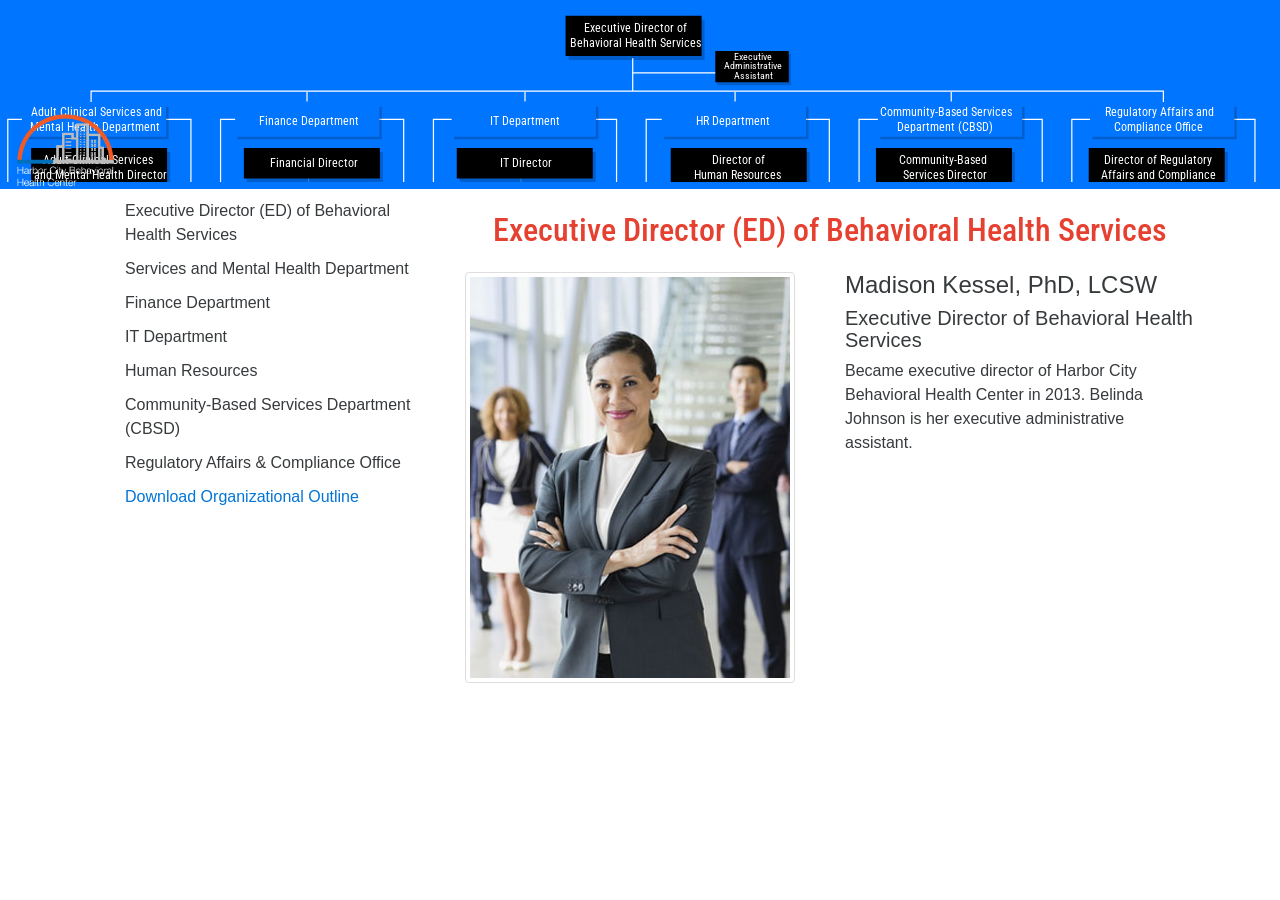
==== app/org_chart.html @ 42f78895 "before chaining branches" ====
<!DOCTYPE html>
<html lang="en">

<head>
  <meta charset="UTF-8">
  <title>Harbor City</title>
  <!--build:css css/style.min.css-->
  <!-- bower:css -->
  <link rel="stylesheet" href="bower_components/leaflet/dist/leaflet.css" />
  <!-- endbower -->
<link rel="stylesheet" href="css/style.css">
  <!--endbuild-->

</head>

<body>
<div class="org-chart-cont">
<img src="images/HCBHC-Log.png" alt="">
  <svg xmlns="http://www.w3.org/2000/svg" class="orgchart"   viewBox="0 0 1054 150">
  	<style>
    @import url('https://fonts.googleapis.com/css?family=Roboto+Condensed:300,400,400i,700');

  		.st0{opacity:0.2;enable-background:new ;} .st1{fill:#E64030;} .st2{fill:#FFFFFF;} .st3{font-family:'Roboto Condensed', sans-serif;} .st4{font-size:10.0047px;} .st5{fill:none;stroke:#FFFFFF;stroke-width:0.25;stroke-miterlimit:10;} .st6{fill:#FFF;} .st7{font-size:8px;} .st8{fill:none;} .st9{fill:none;stroke:#FFFFFF;stroke-miterlimit:10;} .st10{fill:#0075FF;}
  		.outline{fill:#0075FF;stroke:#FFFFFF;stroke-width:1; stroke-miterlimit:10;}

  	</style>
    <defs>
    <filter id="dropshadow" x="0" y="0" width="200%" height="200%">
      <feOffset result="offsetResult" in="SourceAlpha" dx="5" dy="5" />
      <feGaussianBlur result="blurResult" in="offsetResult" stdDeviation="2" />
      <feBlend in="SourceGraphic" in2="blurResult" mode="normal" />
    </filter>
     </defs>


    <g data-url="#execDirector" class="jobRole">
      <path d="M468.2 16.3h112v33.1h-112z" class="st0"/>
      <path class="roleWrapper" d="M465.7 13h112v33.1h-112z" class="st1"/>
      <text  transform="translate(480.84 26.56)">
        <tspan x="0" y="0" class="st2 st3 st4">Executive Director of </tspan><tspan x="-11.7" y="12" class="st2 st3 st4">Behavioral Health Services</tspan>
      </text>
    </g>
    <g id="lines_1_">
      <path d="M113.63 176.114v.3h-44v-.3zM113.604 207.086v.3h-44v-.3zM113.56 247.043v.3h-44v-.3z" class="st2"/>
      <path d="M81 154v93.1" class="st5"/>
    </g>
    <g data-url="#acsmhDirector"  class="jobRole">
      <path d="M28.1 125.2h112v33.1h-112z" class="st0"/>
      <path  class="roleWrapper" d="M25.6 121.9h112V155h-112z"/>
      <text transform="translate(35.527 135.45)">
        <tspan x="0" y="0" class="st2 st3 st4">Adult Clinical Services </tspan><tspan x="-7.8" y="12" class="st2 st3 st4">and Mental Health Director</tspan>
      </text>
    </g>
    <g  data-url="#acsmhPsychologists" class="jobRole">
    <path d="M15.1 168.8h60.5v16.6H15.1z" class="st0"/>
    <path class="roleWrapper" d="M13.8 168.8h60.5v14.8H13.8z" class="st2"/>
    <text transform="translate(22.158 177.778)" class="st6 st3 st7">
      Psychologist
    </text>
    </g>

    <g data-url="#achsmProfCounselor" class="jobRole">
      <path d="M15.5 198.4H76v25.9H15.5z" class="st0"/>
      <path  class="roleWrapper"  d="M13.8 196.1h60.5V222H13.8z" class="st2"/>
      <text transform="translate(28.735 204.323)">
        <tspan x="0" y="0" class="st6 st3 st7">Licensed</tspan><tspan x="-5.8" y="8" class="st6 st3 st7">Professional</tspan><tspan x="-3.7" y="16" class="st6 st3 st7">Counselors</tspan>
      </text>
    </g>
  <g data-url="#achsmPhysicians" class="jobRole">
      <path d="M15.5 236.7H76v25.9H15.5z" class="st0"/>
    <path class="roleWrapper" d="M13.8 234.3h60.5v25.9H13.8z" class="st2"/>
    <text  transform="translate(27.048 248.618)" class="st6 st3 st7">
      Physicians
    </text>
  </g>
      <g data-url="#achsmNurses" class="jobRole">
    <path d="M90.1 236.7h60.5v25.9H90.1z" class="st0"/>
    <path class="roleWrapper" d="M88.4 234.3h60.5v25.9H88.4z" class="st2"/>
    <text transform="translate(107.985 249)" class="st6 st3 st7">
      Nurses
    </text>
  </g>
    <g data-url="#achsmSocialWork" class="jobRole" >
      <path d="M92.7 198.6h60.5v25.9H92.7z" class="st0"/>
      <path  class="roleWrapper" d="M91 196.2h60.5v25.9H91z" class="st2"/>
      <text id="social_work_team" transform="translate(95.174 206.323)">
        <tspan x="0" y="0" class="st6 st3 st7">4-Person Social </tspan><tspan x="5.8" y="8" class="st6 st3 st7"> Work Team</tspan>
      </text>
    </g>
    <g data-url="#achsmPsychiatrist" class="jobRole">
    <path d="M91.7 168.8h60.5v16.6H91.7z" class="st0"/>
    <path class="roleWrapper" d="M90.4 168.8h60.5v14.8H90.4z" class="st2"/>
    <text transform="translate(97.757 177.778)" class="st6 st3 st7">
      Psychiatrists
    </text>
  </g>
    <path id="outline" d="M6.4 98.3h150.8v210.5H6.4z" class="st9"/>
    <g data-url="#ACSMH" data-outline="#acsmhOutline" class="departmentTitle">
      <path d="M20 88h118.8v26.7H20z" class="st0"/>
      <path   d="M18 86h118.8v26.7H18z" fill="#0075FF" class="titleWrapper"/>
      <text transform="translate(25.186 95.63)">
        <tspan x="0" y="0" class="st2 st3 st4">Adult Clinical Services and </tspan><tspan x="-.6" y="12" class="st2 st3 st4">Mental Health Department</tspan>
      </text>
    </g>
    <g id="lines_2_">
      <path d="M254 144v89M245 185h18" class="st5"/>
    </g>
    <g data-url="#financeBussinessOperations" class="jobRole" >
    <path d="M190.7 171.6h60.5v28.7h-60.5z" class="st0"/>
    <path class="roleWrapper" d="M189 169h60.5v28.7H189z" class="st2"/>
    <text transform="translate(203.11 176)">
      <tspan x="0" y="0" class="st6 st3 st7">Business </tspan><tspan x="-2.9" y="9.6" class="st6 st3 st7">Operations </tspan><tspan x="-2.4" y="19.2" class="st6 st3 st7">Supervisor</tspan>
    </text>
    </g>
      <g data-url="#financeAccounts" class="jobRole" >
    <path d="M259.8 171.6H324v28.7h-64.2z" class="st0"/>
    <path class="roleWrapper"  d="M258 169h64.2v28.7H258z" />
    <text transform="translate(259.404 176)">
      <tspan x="0" y="0" class="st6 st3 st7">Accounts Payables </tspan><tspan x="9.8" y="9.6" class="st6 st3 st7">/Receivables </tspan><tspan x="13.4" y="19.2" class="st6 st3 st7">Supervisor</tspan>
    </text>
    </g>
      <g data-url="#financeMedicalRecords" class="jobRole">
    <path d="M227.7 231.6h60.5v31.9h-60.5z" class="st0"/>
    <path  class="roleWrapper"   d="M226 229.2h60.5v31.9H226z" />
    <text transform="translate(230.02 237.54)">
      <tspan x="0" y="0" class="st6 st3 st7">Medical Records </tspan><tspan x="4.5" y="8" class="st6 st3 st7">and Expenses </tspan><tspan x="14.5" y="16" class="st6 st3 st7">Analyst</tspan>
    </text>
    </g>
    <path id="outline_1_" d="M181.6 98.3h150.8v210.5H181.6z" class="st9"/>
    <g data-url="#financeDirector" class="jobRole">
      <path d="M203.3 125.2h112v25.1h-112z" class="st0"/>
      <path class="roleWrapper" d="M200.8 121.9h112V147h-112z"/>
      <text transform="translate(222.22 137.45)" class="st2 st3 st4">
        Financial Director
      </text>
    </g>
    <g  data-url="#finance" class="departmentTitle" >
      <path d="M195.6 88h118.8v26.7H195.6z" class="st0"/>
      <path d="M193.6 86h118.8v26.7H193.6z" fill="#0075FF" class="titleWrapper"/>
      <text transform="translate(213.142 102.63)" class="st2 st3 st4">
        Finance Department
      </text>
    </g>
      <g data-url="#execAssistant" class="jobRole">
    <path d="M590.7 44.3h60.5v25.9h-60.5z" class="st0"/>
    <path  class="roleWrapper" d="M589 41.9h60.5v25.9H589z" />

    <text transform="translate(604.15 49.21)">
      <tspan x="0" y="0" class="st6 st3 st7">Executive </tspan><tspan x="-7.8" y="8" class="st6 st3 st7">Administrative </tspan><tspan x=".2" y="16" class="st6 st3 st7">Assistant</tspan>
    </text>
    </g>
    <g id="lines_3_">
      <path d="M429 145v75M415 182h24M415 220h24" class="st5"/>
    </g>
    <g data-url="#itDirector" class="jobRole">
      <path d="M378.6 125.2h112v25.1h-112z" class="st0"/>
      <path class="roleWrapper" d="M376.1 121.9h112V147h-112z"/>
      <text transform="translate(411.397 137.45)" class="st2 st3 st4">
        IT Director
      </text>
    </g>
    <g data-url="#itInformationTechnician" class="jobRole">
    <path d="M364 205.3h60.5V240H364z" class="st0"/>
    <path class="roleWrapper" d="M362.3 202.1h60.5v34.7h-60.5z" />
    <text transform="translate(373.647 211.407)">
      <tspan x="0" y="0" class="st6 st3 st7">Information </tspan><tspan x="4.9" y="9.6" class="st6 st3 st7">Systems </tspan><tspan x="1.2" y="19.2" class="st6 st3 st7">Technician</tspan>
    </text>
    </g>
      <g data-url="#itInformationanalyst" class="jobRole">
      <path d="M438.8 205.5h61.5v25.9h-61.5z" class="st0"/>
      <path d="M437.1 203.1h61.5V229h-61.5z" class="roleWrapper"/>
      <g>
        <path d="M439.6 207.5h56V229h-56z" class="st8"/>
        <text transform="translate(449.203 213.466)">
          <tspan x="0" y="0" class="st6 st3 st7">Information </tspan><tspan x="-7.7" y="8" class="st6 st3 st7">Systems Analyst</tspan>
        </text>
      </g>
    </g>
    <g data-url="#itDataCoordinator" class="jobRole">
      <path d="M363 171.6h60.5v21.9H363z" class="st0"/>
      <path d="M361.3 169.2h60.5v21.9h-60.5z" class="roleWrapper"/>
      <g>
        <path d="M364 175.5h55.1v8.6H364z" class="st8"/>
        <text transform="translate(364.663 181.54)" class="st6 st3 st7">
          Data Coordinator
        </text>
      </g>
    </g>
    <g data-url="#itNetwork" class="jobRole">
      <path d="M440.3 171.6h60.5v21.9h-60.5z" class="st0"/>
      <path d="M438.6 169.2h60.5v21.9h-60.5z" class="roleWrapper"/>
      <g>
        <path d="M441.3 172.5h55.1v17.9h-55.1z" class="st8"/>
        <text transform="translate(441.306 178.54)">
          <tspan x="0" y="0" class="st6 st3 st7">Network Systems </tspan><tspan x="15.8" y="8" class="st6 st3 st7">Analyst</tspan>
        </text>
      </g>
    </g>
    <path id="outline_2_" d="M356.9 98.3h150.8v210.5H356.9z" class="st9"/>
    <g data-url="#itDepartment" class="departmentTitle">
      <path d="M373.9 88h118.8v26.7H373.9z" class="st0"/>
      <path d="M371.9 86h118.8v26.7H371.9z" fill="#0075FF" class="titleWrapper"/>
      <text transform="translate(403.21 102.63)" class="st2 st3 st4">
        IT Department
      </text>
    </g>
    <g id="lines_4_">
      <path d="M606.5 143.5v110.8M592 181h30M592 219h30" class="st5"/>
    </g>
  <g data-url="#hrBuildingMant" class="jobRole" >
      <path d="M541.1 208.6h60.5v29.9h-60.5z" class="st0"/>
      <path d="M539.4 206.2h60.5v29.9h-60.5z" class="roleWrapper"/>
      <g>
        <path d="M539.4 208.2h60.5v25.1h-60.5z" class="st8"/>
        <text transform="translate(556.877 214.224)">
          <tspan x="0" y="0" class="st6 st3 st7">Building </tspan><tspan x="-14.3" y="8" class="st6 st3 st7">Maintenance and </tspan><tspan x="-8.9" y="16" class="st6 st3 st7">Safety Officer</tspan>
        </text>
      </g>
    </g>
    <g data-url="#hrTraining" class="jobRole">
      <path d="M613.1 209.6h60.5v29.9h-60.5z" class="st0"/>
      <path d="M611.4 207.2h60.5v29.9h-60.5z"  class="roleWrapper"/>
      <g>
        <path d="M611.4 209.2h60.5v25.1h-60.5z" class="st8"/>
        <text transform="translate(625.653 215.224)">
          <tspan x="0" y="0" class="st6 st3 st7">Training &amp; </tspan><tspan x="-4.7" y="8" class="st6 st3 st7">Development </tspan><tspan x="-2.7" y="16" class="st6 st3 st7">Coordinator</tspan>
        </text>
      </g>
    </g>
    <path id="outline_3_" d="M532.1 98.3h150.8v210.5H532.1z" class="st9"/>
    <g data-url="#hrDirector" class="jobRole" >
      <path d="M554.8 125.2h112v33.1h-112z" class="st0"/>
      <path d="M552.3 121.9h112V155h-112z" class="roleWrapper"  />
      <text transform="translate(586.214 135.45)">
        <tspan x="0" y="0" class="st2 st3 st4">Director of </tspan><tspan x="-15" y="12" class="st2 st3 st4">Human Resources</tspan>
      </text>
    </g>
    <g data-url="#hrDepartment" class="departmentTitle">
      <path d="M546.9 88h118.8v26.7H546.9z" class="st0"/>
      <path  d="M544.9 86h118.8v26.7H544.9z" fill="#0075FF" class="titleWrapper"/>
      <text transform="translate(573.32 102.63)" class="st2 st3 st4">
        HR Department
      </text>
    </g>
    <g data-url="#hrPayroll" class="jobRole">
      <path d="M613 171.5h61.5v25.9H613z" class="st0"/>
      <path d="M611.3 169.1h61.5V195h-61.5z" class="roleWrapper"/>
      <g>
        <path d="M613.8 178.5h56V200h-56z" class="st8"/>
        <text transform="translate(618.33 184.466)" class="st6 st3 st7">
          Payroll Analyst
        </text>
      </g>
    </g>
    <g data-url="#hrRecruitment" class="jobRole" >
      <path d="M541.5 171.6H602v24.9h-60.5z" class="st0"/>
      <path d="M539.8 169.2h60.5v24.9h-60.5z" class="roleWrapper"/>
      <g>
        <path d="M539.8 174.2h60.5v19.2h-60.5z" class="st8"/>
        <text transform="translate(550.984 180.224)">
          <tspan x="0" y="0" class="st6 st3 st7">Recruitment </tspan><tspan x="3.7" y="8" class="st6 st3 st7">Specialist</tspan>
        </text>
      </g>
    </g>
    <g data-url="#hrCustodian" class="jobRole">
      <path d="M577.5 253.9H638v19.9h-60.5z" class="st0"/>
      <path d="M575.8 251.5h60.5v19.9h-60.5z" class="roleWrapper"/>
      <g>
        <path d="M575.8 256.3h60.5v10.3h-60.5z" class="st8"/>
        <text transform="translate(590.11 262.308)" class="st6 st3 st7">
          Custodian
        </text>
      </g>
    </g>
    <g id="lines_5_">
      <path d="M780 156v62M760 179h37M760 218h37" class="st5"/>
    </g>
    <g data-url="#cbsdResourceSpecialit" class="jobRole">
      <path d="M714.3 205.6h60.5v29.9h-60.5z" class="st0"/>
      <path d="M712.6 203.2h60.5v29.9h-60.5z" class="roleWrapper"/>
      <g>
        <text transform="translate(724.95 212.224)">
          <tspan x="0" y="0" class="st6 st3 st7">Community </tspan><tspan x="1.4" y="7" class="st6 st3 st7">Resources </tspan><tspan x="2.5" y="14" class="st6 st3 st7">Specialist</tspan>
        </text>
      </g>
    </g>
    <g data-url="#cbsdLiason" class="jobRole">
      <path d="M788.9 205.6h60.5v29.9h-60.5z" class="st0"/>
      <path d="M787.2 203.2h60.5v29.9h-60.5z" class="roleWrapper"/>
      <g>
        <text transform="translate(799.546 212.224)">
          <tspan x="0" y="0" class="st6 st3 st7">Community </tspan><tspan x="3.7" y="7" class="st6 st3 st7"> Services </tspan><tspan x="6.5" y="14" class="st6 st3 st7">Liaison</tspan>
        </text>
      </g>
    </g>
    <g data-url="#cbsdCareTeam" class="jobRole" >
      <path d="M714.3 166.1h60.5V196h-60.5z" class="st0"/>
      <path d="M712.6 163.7h60.5v29.9h-60.5z" class="roleWrapper"/>
      <g>
        <path d="M712.6 165.7h60.5v25.1h-60.5z" class="st8"/>
        <text transform="translate(722.293 171.694)">
          <tspan x="0" y="0" class="st6 st3 st7">Home Health </tspan><tspan x="-4" y="8" class="st6 st3 st7"> Care Specialist </tspan><tspan x="11.7" y="16" class="st6 st3 st7">Team</tspan>
        </text>
      </g>
    </g>
    <g data-url="#cbsdCommunity" class="jobRole">
      <path d="M788.9 166.1h60.5V196h-60.5z" class="st0"/>
      <path d="M787.2 163.7h60.5v29.9h-60.5z" class="roleWrapper"/>
      <g>
        <path d="M787.2 165.7h60.5v27.9h-60.5z" class="st8"/>
        <text transform="translate(799.546 171.694)">
          <tspan x="0" y="0" class="st6 st3 st7">Community </tspan><tspan x="3.6" y="7" class="st6 st3 st7">Outreach </tspan><tspan x="-1.6" y="14" class="st6 st3 st7"> Coordinator</tspan>
        </text>
      </g>
    </g>
    <path id="outline_4_" d="M707.4 98.3h150.8v210.5H707.4z" class="st9"/>
      <g data-url="#cbsdDirector" class="jobRole">
      <path d="M723.8 125.2h112v33.1h-112z" class="st0"/>
      <path d="M721.3 121.9h112V155h-112z" class="roleWrapper"/>
      <text transform="translate(740.25 135.45)">
        <tspan x="0" y="0" class="st2 st3 st4">Community-Based </tspan><tspan x="3.5" y="12" class="st2 st3 st4">Services Director</tspan>
      </text>
    </g>
    <g data-url="#cbsd" class="departmentTitle">
      <path d="M724.9 88h118.8v26.7H724.9z" class="st0"/>
      <path d="M722.9 86h118.8v26.7H722.9z"  fill="#0075FF" class="titleWrapper"/>
      <text transform="translate(724.83 95.63)">
        <tspan x="0" y="0" class="st2 st3 st4">Community-Based Services </tspan><tspan x="14.2" y="12" class="st2 st3 st4"> Department (CBSD)</tspan>
      </text>
    </g>
    <g  data-url="#regulatoryDirector" class="jobRole">
      <path d="M899 125.2h112v33.1H899z" class="st0"/>
      <path d="M896.5 121.9h112V155h-112z" class="roleWrapper"/>
      <text transform="translate(909.446 135.45)">
        <tspan x="0" y="0" class="st2 st3 st4">Director of Regulatory </tspan><tspan x="-3.2" y="12" class="st2 st3 st4">Affairs and Compliance</tspan>
      </text>
    </g>
    <path id="ouline" d="M882.6 98.3h150.8v210.5H882.6z" class="st9"/>
    <g data-url="#regulatoryOffice" class="departmentTitle">
      <path d="M899.6 88h118.8v26.7H899.6z" class="st0"/>
      <path d="M897.6 86h118.8v26.7H897.6z"  fill="#0075FF" class="titleWrapper"/>
      <text transform="translate(909.788 95.63)">
        <tspan x="0" y="0" class="st2 st3 st4">Regulatory Affairs and </tspan><tspan x="7.5" y="12" class="st2 st3 st4">Compliance Office</tspan>
      </text>
    </g>
    <g id="conecttions">
      <path d="M521 48v27H75v9M521 75h437v9M432.3 75.8v7.7M252.8 75.8v7.7M605.3 75.8v7.7M783.3 75.8v7.7M521 60h68" class="st9"/>
    </g>
  </svg>

<!-- end of svg -->
</div>



  <div class="container orgchart-text">

    <div class="row">
      <div class="col-md-4 text-menu">
        <ul class="sideMenu">
          <li class="menuItem" data-url="#execDirector"  >Executive Director (ED) of Behavioral Health Services</li>
          <li class="menuItem" data-url="#ACSMH" > Services and Mental Health Department</li>
          <li class="menuItem" data-url="#finance" >Finance Department</li>
          <li class="menuItem" data-url="#itDepartment" >IT Department</li>
          <li class="menuItem" data-url="#hrDepartment"  >Human Resources</li>
          <li class="menuItem" data-url="#cbsd" >Community-Based Services Department (CBSD)</li>
          <li class="menuItem" data-url="#regulatoryOffice" >Regulatory Affairs & Compliance Office</li>
        <li><a href="documents/HCBH_organizational_outline.pdf" target="_blank">Download Organizational Outline</a></li>

        </ul>
      </div>
      <div class="col-md-8 text-body">
        <div class="department">

            <h1 id="execDirector">Executive Director (ED) of Behavioral Health Services  </h1>
            <div class="row image-cont">
              <div class="col-md-6">
                <img src="images/mkessel.jpg" class="figure-img img-fluid rounded img-thumbnail" alt="A generic square placeholder image with rounded corners in a figure.">
              </div>
              <div class="col-md-6 caption">
                <h4>Madison Kessel, PhD, LCSW</h4>
              <h5>Executive Director of Behavioral Health Services</h5>
                <p>Became executive director of Harbor City Behavioral Health Center in 2013. Belinda Johnson is her executive administrative assistant.  </p>
              </div>
            </div>



          <p>The Executive Director is accountable for providing leadership to agency staff and for ensuring that all programs fulfill the mission of the agency. The ED provides excellent quality of care consistent with the principles of behavioral health and wellness.</p>
          <p>The Executive Director supports the strategic objectives and initiatives of the Harbor City Medical Group and plays a leadership role in developing and implementing practice innovations. As a member of the leadership team for Harbor City Medical, the ED actively participates in the operational and strategic direction of the organization.</p>
          <p>The ED supervises all on-site behavioral health directors and departments: HR, IT, Compliance, Finance,  Services, and Community-Based Services. The directors of the aforementioned departments are members of the senior management team led by the Executive Director.</p>
          <p>The Executive Director creates and oversees goals related to agency spend and patient volume, communicates monthly and quarterly goals to all employees and adjunct staff, and meets with all staff to determine their concerns and needs on an ongoing basis.</p>
          <p>The ED looks for ways to reduce overall costs while maintaining consistent patient services.</p>
          <p>The Executive Director is required to provide timely information to the board on agency activities and changes in the mental health system including funding opportunities and concerns. The ED is charged with mobilizing regional resources through direct action and appropriate delegation to staff, while serving as the primary liaison to the county mental health system and the community at large. The ED has a PsyD in behavioral health leadership from Walden University.</p>

            <h2 id="execAssistant"> Executive administrative assistant</h2>
            <p>The Executive Administrative Assistant has the following essential responsibilities:</p>
<ul>
  <li>Coordinates executive communications, including taking calls, responding to e-mails, and interfacing with clients</li>
  <li>Prepares internal and external corporate documents for team members and Harbor City Medical partners</li>
  <li>Schedules meetings and appointments and manages travel itineraries</li>
  <li>Arranges HCBHC events outside of the workplace, such as fundraising events and staff appreciation events</li>
  <li>Maintains an organized filing system of paper and electronic documents</li>
  <li>Upholds a strict level of confidentiality</li>
  <li>Develops and sustains a level of professionalism among staff and clientele</li>
</ul>

            </div>


      <div class="department">
        <h1 id="ACSMH">Adult Clinical  Services and Mental Health Department (ACSMH)</h1>
      <p>The ACSMH Department services are designed to promote recovery, increase independence, improve quality of life, and support community integration and inclusion.</p>

<p><em>Services include:</em> Outpatient Clinical Services, Crisis/Hospitalization Services, Adult and Family Counseling Services, Professional Consultation and Evaluation, Rehabilitation, Vocational Services, Residential Referral Services, and Prevention Services.</p>
<p>All services and programs, new and ongoing, continue to embrace HCBHC’s commitment to being high quality, comprehensive, culturally competent, recovery focused, and trauma informed. Services include:</p>
<ul>
  <li>Adult outpatient services for mental health problems; psychiatry services are integrated into treatment. Counseling and psychiatry services may be offered for individuals who struggle to maintain psychiatric stability in the community.</li>
  <li>Family services for behavioral and mental health problems use service modalities including family therapy and individual and group work. Psychiatry services are integrated into treatment interventions. Supportive counseling and psychiatry services may be offered for children/youth who struggle to maintain psychiatric stability in the community. Evidence-based practices include Cognitive Behavioral Therapy, Motivational Interviewing, Trauma Focused Cognitive Behavioral Therapy (TF-CBT), EMDR, and culturally specific services. Services are provided in English and Spanish.</li>
  <li>Assessment services provide comprehensive, objective, and cost-effective clinical assessments and evaluations.</li>
  <li>Emergency services include responses to suicide attempts and situations that include a high-risk threat to self and/or others; short term outpatient stabilization and case management until a transfer can be made to long-term services; treatment for acute psychiatric problems; monitoring of hospitalized clients; crisis stabilization services; consultation to other community professionals, including law enforcement; and survivor of suicide services to those affected by a death by suicide.</li>
</ul>

<div class="row image-cont">
  <div class="col-md-6">
          <img src="images/jnoland.jpg" class="figure-img img-fluid rounded img-thumbnail" alt="A generic square placeholder image with rounded corners in a figure.">
  </div>
  <div class="col-md-6 caption">
    <h4>John Noland, PhD, LPC</h4>
      <h5> Services and Mental Health Director</h5>
    <p>Oversees a staff that includes two psychologists, three licensed professional counselors, a four-person social work team, two psychiatrists, a general family medical physician, a psychiatric mental health nurse, one registered nurse, and one nurse practitioner. </p>
  </div>

</div>
      <figure class="figure">

      <figcaption class="figure-caption">
      </figcaption>
      </figure>
        <h2 id="acsmhDirector">  Services and Mental Health Director</h2>
        <p>Under the direction of the Executive Director, the  Services and Mental Health Director is responsible for the development and implementation of all clinical services. The Director leads a team of behavioral health specialists and has the following responsibilities:</p>
<ul>
  <li>Responsible for adhering to program policies/procedures and evaluating mechanisms to ensure consistency with the regulatory laws and standards</li>
  <li>Manages the clinical and administrative functioning of the  Services and Mental Health Services Department</li>
  <li>Provides individual and group supervision to clinical staff on a monthly basis</li>
  <li>Provides training, professional development, and supervision of trainees working toward graduate degrees in the mental health field</li>
  <li>Creates scheduling procedures and protocols to ensure that all units are adequately covered at all times</li>
</ul>

      <h2 id="acsmhPsychologists">Psychologists </h2>
      <p>The psychologists have the following job duties and responsibilities:  </p>
<ul>
  <li>Provide clinical services including intake assessments, diagnostic interviews, psychotherapy, and testing for adult clients according to departmental procedures, funding source requirements, and evidence-based/strength-based model approaches</li>
  <li>Develop and maintain caseload of clients based on practice goals and objectives</li>
  <li>Provide for clients’ needs in an effective, culturally sensitive, professional, and ethical manner</li>
  <li>Provide ongoing individual, family, or group counseling</li>
  <li>Document clinical activity according to policies of the department in compliance with required timelines</li>
  <li>Provide consultation to primary care and/or specialty care providers regarding patient diagnoses, treatment plans, and status changes, as appropriate</li>
  <li>Provide outreach services to community partners regarding behavioral issues including the provision of educational training and/or on-site intervention services</li>
  <li>Provide administration, scoring, and interpretation of psychological assessments (e.g., cognitive, neurological, and/or personality assessments)</li>
  <li>Comply with all departmental, agency, and funding source requirements, policies, and procedures</li>
  <li>Attend all required agency and departmental meetings as indicated by supervisor</li>
  <li>Participate in education of post-doctoral psychologists and supervise as applicable</li>
  <li>Participate in regular supervision</li>
  <li>Demonstrate Standards of Behavior and adhere to the Code of Conduct in all aspects of job performance at all times</li>
</ul>

      <h2 id="achsmProfCounselor">Licensed Professional Counselors (LPC)</h2>
      <p>The LPCs provide direct care services to families referred for services including, but not limited to, clinical assessments and individual, group, and family therapy.y</p>
      <h2 id="achsmSocialWork">Social Work Team</h2>
      <ol class="letterList">
        <li>Social Worker I & II</li>
        <li>Occupational Therapist</li>
        <li>Physical Therapist</li>
      </ol>
      <h2 id="achsmPsychiatrist">Psychiatrists</h2>
      <p>The psychiatrists have the following job duties and responsibilities:</p>
<ul>
  <li>Board certified</li>
  <li>Provide outpatient comprehensive psychiatric assessment/diagnosis, medication management, and therapy</li>
  <li>Work in collaboration with a team of mental health professionals including psychiatric nurses, social workers, and occupational therapists to provide excellent care for patients</li>
</ul>

      <h2 id="achsmPhysicians">Physicians</h2>
      <p>The physicians have the following job duties and responsibilities:</p>
      <ul>
        <li>Provides integrated primary care</li>
        <li>Conducts brief, problem focused, real time assessments/interventions to address a wide range of co-morbid health, mental health and substance abuse problems</li>
        <li>Participates in development and implementation of HCBHC specific clinical protocols, quality improvement initiatives, and innovative research regarding system wide integration of Behavioral Health into primary care</li>
      </ul>
      <h2 id="achsmNurses">1 Psychiatric Mental Health Nurse, 1  RN, 1 Nurse Practitioner </h2>
      <p>The Psychiatric Mental Health Nurse Practitioner, RN, and Nurse Practitioner are all part of the multidisciplinary treatment team. Most emphasis will be on individual therapy, completing psychosocial assessments, facilitating marital and/or family therapies, assisting in program development, and implementing and reviewing treatment plans.</p>

      <!-- end of departmetn ACHSM -->
      </div>

      <div class="department">
      <h1 id="finance">Financial Department</h1>
      <p>The titleW Department oversees all agency fiscal activities under the direct supervision of the titleW Director who reports directly to the Executive Director. The department compiles and prepares accounting and titleW reports, organization-wide budgets, and treasury in accordance with generally accepted accounting principles and organization/contract policies and procedures, and safeguards assets through the maintenance of proper controls. The director is a member of the senior management team and oversees monthly cost allocation, reconciliation, and financial statement preparation; budget preparation and monitoring; quarterly audit work as required by various funding agencies; annual company audit; and all required tax filings.</p>



      <div class="row image-cont">
        <div class="col-md-6">
                <img src="images/bschlough.jpg" class="figure-img img-fluid rounded img-thumbnail" alt="A generic square placeholder image with rounded corners in a figure.">
        </div>
        <div class="col-md-6 caption">
          <h4>Brad Schlough, CHFP, MBA, CMA</h4>
        <h5>Financial Director</h5>
          <p>Oversees a staff that includes the center’s business operations supervisor, accounts payables/receivables supervisor, a team of medical records and expenses analysts, and the team of reimbursement analysts. </p>
        </div>

      </div>





      <h2 id="titleWDirector"> Financial Director</h2>
      <p>The titleW Director assists in planning, supporting, monitoring, and tracking of daily activities as well as short- and long-term projects. The Director supports and builds cross-functional relationships with key partners across the organization. The major responsibility of the titleW Director is the oversight of HCBHC departmental budgets.</p>
      <p>Job duties and responsibilities include:</p>
<ul>
  <li>Acts as the primary support person for monthly, quarterly, and year-end financial activities</li>
  <li>Reconciles corporate balance sheets and delivers summary reconciliation reports to the executive team</li>
  <li>Collaborates with the HR payroll analyst to ensure that all deductions and payroll activities are compliant with payroll laws</li>
  <li>Oversees all activities related to state and federal tax compliance issues</li>
  <li>Supervises the insurance and billing functions for all center services</li>
</ul>

      <h2 id="titleWBussinessOperations">Business Operations Supervisor</h2>
      <p>The business operations supervisor has the following job duties and responsibilities:</p>
  <ul>
    <li>Improves the business processes for each department through analysis and collaboration</li>
    <li>Collaborates with departmental directors in long-term business planning and financial plan development</li>
    <li>Analyzes the performance of support functions for departments such as Human Resources and makes recommendations for improvement</li>
    <li>Works with project managers to develop budgets for special programs</li>
    <li>Acts as responsible individual for the approval of significant corporate expense checks</li>
  </ul>

      <h2 id="titleWMedicalRecords">Medical Records and Expenses Analyst</h2>
      <p>The medical records and expenses analyst has the following job duties and responsibilities:</p>
<ul>
  <li>Performs posting charges and completion of claims to payers in a timely fashion</li>
  <li>Converts dosages to billable units</li>
  <li>Submits billing data to insurance providers</li>
  <li>Works claims and claim denials to ensure maximum reimbursement for services provided</li>
  <li>Performs Medicare/Medicaid reviews and audits</li>
  <li>Implements, maintains, and reports on programs initiated by the cente</li>
</ul>r

      <h2 id="titleWAccounts">Accounts Payables/Receivables Supervisor</h2>
      <p>The accounts payables/receivables supervisor has the following job duties and responsibilities:</p>
<ul>
  <li>Posts daily deposits</li>
  <li>Processes incoming mail concerning billing and invoicing</li>
  <li>Communicates with clients about billing discrepancies and questions</li>
  <li>Engages Finance Director over any AR problems</li>
  <li>Initiates collections on past due accounts</li>
  <li>Maintains accounting ledgers as required</li>
  <li>Creates and updates a log sheet for quality control</li>
  <li>Handles all special billing situations</li>
  <li>Audits ledgers to ensure they contain correct information such as billing addresses and invoice numbers</li>
  <li>Maintains petty cash accounts and logs all outgoing disbursements</li>
  <li>Monitors all vendor payment agreements</li>
  <li>Reconciles payable reports each month to confirm that all amounts paid were accurate</li>
</ul>

        <!-- end of finance department -->
      </div>

      <div class="department">
        <h1 id="itDepartment">IT Department</h1>
      <p>The IT Department enables cross-functional productivity of all HCBHC employees and is responsible for overseeing the daily IT functions of the center. The IT team provides operational and system support to all HCBHC departments. It is also responsible for maintaining the patient database and service portal. The team develops and executes plans for managing information technology and security for the center, including activities to be performed in-house or through third-party relationships to best manage the center’s information systems.</p>
      <div class="row image-cont">
        <div class="col-md-6">
                <img src="images/lbrady.jpg" class="figure-img img-fluid rounded img-thumbnail" alt="A generic square placeholder image with rounded corners in a figure.">
        </div>
        <div class="col-md-6 caption">
          <h4>Lynn Brady, CHTS </h4>
            <h5>IT Director</h5>
          <p>Oversees a staff that includes an information systems technician, an information systems analyst, a data coordinator, and a network systems analyst.   </p>
        </div>

      </div>






      <h2 id="itDirector">IT Director</h2>
      <p>The IT Director is responsible for the infrastructure and oversight of all technical operations. Leads the IT team to achieve goals, meet quotas, eliminate security risks, and increase patient satisfaction. The IT Director is extremely knowledgeable about the hierarchical infrastructure of health care information systems. The Director reports directly to the Executive Director</p>
    	<p>Job duties and responsibilities include:</p>
    <ul>
      <li>Designs the integration of mobile-based digital health information with electronic health records</li>
      <li>Develops reliable metrics for hardware, software, and storage while ensuring strategic capacity planning</li>
      <li>Communicates clearly with administrative and health care staff as well as patients and vendors</li>
      <li>Oversees the operation of server systems</li>
      <li>Identifies security vulnerabilities and eliminates them with strategic solutions that increase data safety</li>
      <li>Directs and supports implementation of software and hardware upgrades</li>
      <li>Identifies and recommends new technology solutions that can be implemented in the department</li>
      <li>Manages the center’s help desk</li>
    </ul>



      <h2 id="itInformationTechnician">Information Systems Technician</h2>
    <p>The information systems technician has the following job duties and responsibilities:</p>
    <ul>
      <li>Responsible for maintaining the integrity of all computer workstations and associated software within the center</li>
      <li>Assists personnel with installation, configuration, and ongoing usability of system hardware and software</li>
      <li>Offers daily operations and systems support to HCBHC personnel</li>
      <li>Verifies functionality of hardware and software components</li>
      <li>Troubleshoots hardware and software issues in person, remotely, and via phone</li>
      <li>Assists employees with computer problems and answers their questions</li>
      <li>Conducts daily network backup operations</li>
    </ul>


      <h2 id="itInformationanalyst">Information Systems Analyst  </h2>
  <p>The information systems analyst has the following job duties and responsibilities:</p>
<ul>
  <li>Maintains and troubleshoots problems with hardware or software</li>
  <li>Responds to support requests from center staff</li>
  <li>Researches and evaluates emerging technologies, including both hardware and software</li>
  <li>Discusses users’ needs and determines vulnerabilities or areas of poor performance to boost productivity, efficiency, and accuracy in the center’s computer systems</li>
  <li>Prepares cost benefits and analysis reports for computer systems upgrades</li>
  <li>Communicates strategic division with the other data management staff members</li>
  <li>Evaluates, tests and recommends new opportunities for enhancing center software, hardware, and IT processes</li>
  <li>Compiles and distributes reports on application development and deployment</li>
  <li>Consults with the executive team and the IT department on the newest technology and its implications for the behavioral health industry</li>
</ul>

      <h2 id="itDataCoordinator">Data Coordinator</h2>
      <p>The data coordinator has the following job duties and responsibilities:</p>
<ul>
  <li>Designs and executes A/B testing procedures to extract data from test runs</li>
  <li>Evaluates and draw conclusions from data related to patient behavio</li>
</ul>


      <h2 id="itNetwork">Network Systems Analyst</h2>
      <p>The network systems analyst has the following job duties and responsibilities:</p>
<ul>
  <li>Responsible for maintaining electronic health records system</li>
  <li>Works closely with departmental directors to determine future network needs and plan for network changes</li>
  <li>Develops methods and tools to be used to test and implement new equipment</li>
  <li>Creates projects that are designed to either add functionality required by the center or to address ongoing network failure issues</li>
  <li>Engages in regular network troubleshooting activities and resolves network connectivity issues</li>
  <li>Analyzes the current network structure and submits quarterly comprehensive reports to executive team on how to make the network more efficient</li>
</ul>

        <!-- en of IT department -->
      </div>

      <div class="department">
      <h1 id="hrDepartment">Human Resources</h1>
      <p>The HR Department oversees all agency personnel activities under the direct supervision of the HR Director. The department maintains and enhances the organization’s strategic plan by evaluating employee relations and human resources policies, programs, and practices. The department manages the development and implementation of various benefit programs by evaluating effectiveness and giving cost considerations. The HR team assists in building and maintaining a high-performance culture that is strong in decision making and is customer/patient focused.</p>

      <div class="row image-cont">
        <div class="col-md-6">
                <img src="images/cclark.jpg" class="figure-img img-fluid rounded img-thumbnail">
        </div>
        <div class="col-md-6 caption">
          <h4>Colleen Clark, HS-BCP</h4>
            <h5>Director of Human Services</h5>
          <p>Oversees the team that includes a compensation and benefits officer, a payroll analyst, a training and development coordinator, a recruitment specialist, a building maintenance and safety officer, and custodians.  </p>
        </div>

      </div>


      <h2 id="hrDirector">Director of Human Resources   </h2>
      <p>The Human Resource Director leads and manages the overall provision of the Human Resource Department. Maintains and enhances the organization’s strategic plan by evaluating employee relations and human resources policies, programs, and practices. Makes recommendations to senior management regarding human resources activities as they relate to the strategic plan. Directs policy development and HR compliance investigations. Assists in building and maintaining a high-performance culture that is strong in decision making and customer focus.</p>
      <p>Job Duties and Responsibilities :</p>
<ul>
<li>Provides leadership in compliance with HR-related laws, regulations, and policies</li>
<li>Establishes and manages the HR budget and plans for appropriate and adequate resources</li>
<li>Ensures that HR practices are in compliance with regulatory requirements and internal policies</li>
<li>Ensures development and execution of consistent processes that foster cooperative teamwork</li>
<li>Develops and implements coordinated HR strategies for issues/concerns across facilities in collaboration with key stakeholders</li>
<li>Manages the development, communication, and interpretation of HR policies through direct communication with management</li>
<li>Leads, supports, and/or participates in committees and organizational initiatives</li>
<li>Defines, plans, and leads projects</li>
<li>Strengthens HR performance and provides support and guidance for equitable solutions</li>
<li>Directs and ensures internal complaint process is effective and all complaints are addressed fairly and in a timely manner</li>
<li>Manages the investigation of internal/external complaints and reports status and results as appropriate to leadership</li>
<li>Accomplishes work through effective communication and collaborative relationships with key stakeholders throughout the organization</li>
<li>Develops and implements goals and objectives in support of the organization’s goals and strategies</li>
<li>Recruits, hires, trains, and manages staff in conformance with established EEO/AA goals and HR policies</li>
<li>Manages the total compensation/benefits strategy in support of the organization’s business objectives</li>
<li>Provides market data for the organization’s job descriptions, pay structure, and recognition programs</li>
<li>Provides leadership data on HR-related functions as requested</li>

</ul>

      <h2 id="hrBuildingMant">Building Maintenance and Safety Officer</h2>
      <p>The building maintenance and safety officer has the following job duties and responsibilities:</p>
<ul>
  <li>Evaluates, repairs, and maintains plumbing, electrical, and HVAC systems in the building</li>
  <li>Communicates with management about any work that requires outside expert assistance</li>
  <li>Maintains corporate safety procedures at all times and complies with access control regulations</li>
  <li>Evacuates building in the event of an emergency</li>
  <li>Maintains fire, carbon monoxide, smoke, and other safety systems within the structure</li>
</ul>



      <h2 id="hrCustodian">Custodian</h2>
      <p>The custodian has the following job duties and responsibilities:</p>
<ul>
  <li>Uses cleaning supplies and equipment to keep the interior of the office building looking clean and professional</li>
  <li>Responds to repair requests quickly and in a professional manner</li>
  <li>Maintains a library of user manuals for office furniture and fixtures that can be referred to when needed</li>
  <li>Adheres to the company’s safety policies to create a safe work environment for everyone</li>
  <li>Performs routine cleaning tasks based on a schedule created by the Building Maintenance Office</li>
</ul>r


      <h2 id="hrPayroll">Payroll Analyst</h2>
      <p>The payroll analyst has the following job duties and responsibilities:</p>
<ul>
  <li>Prepares and submits paper payroll checks for employees who do not have direct deposit</li>
  <li>Collects banking information for direct deposit setup and initiates deposits on paydays</li>
  <li>Keeps current with the taxation of salaries, benefits, and other factors</li>
  <li>Processes and monitors garnishment orders and other issues that impact payroll specifications</li>
  <li>Maintains and documents all payroll records</li>
  <li>Conducts semi-annual audits of all payroll records</li>
  <li>Reconciles general ledger with regard to payroll transactions</li>
  <li>Detects and processes issues related to uncollected payroll</li>
  <li>Responds to employee inquiries regarding payroll issues or concerns</li>
</ul>

      <h2 id="hrTraining">Training & Development Coordinator  </h2>
      <ul>
        <li>Assess training needs through surveys, interviews with employees, focus groups, or consultation with managers, instructors, or customer representatives. See more occupations related to this task.</li>
        <li>Design, plan, organize, or direct orientation and training programs for employees or customers. See more occupations related to this task.</li>
        <li>Offer specific training programs to help workers maintain or improve job skills. See more occupations related to this task.</li>
        <li>Present information using a variety of instructional techniques or formats, such as role playing, simulations, team exercises, group discussions, videos, or lectures. See more occupations related to this task.</li>
        <li>Obtain, organize, or develop training procedure manuals, guides, or course materials, such as handouts or visual materials.</li>
      </ul>
      <h2 id="hrRecruitment">Recruitment Specialist</h2>
      <p>The recruitment specialist has the following job duties and responsibilities:</p>
<ul>
  <li>Reviews and analyzes resumes</li>
  <li>Scours job search websites for potential recruits and contacts those candidates personally</li>
  <li>Interviews potential sales staff members using industry-standard techniques</li>
  <li>Introduces new hires to the company and walks them through the hiring and training process</li>
  <li>Serves as an employee advocate for new hires as well as established employees</li>
  <li>Completes all new-hire paperwork with candidates who meet the expectations of the job</li>
</ul>

        <!-- end of hr department -->
      </div>


      <div class="department">
        <h1 id="cbsd">Community-Based Services Department (CBSD)</h1>
      <p>The CBSD consists of a multi-disciplinary team of behavioral health care professionals who are either a part of the home health care specialist team or the outreach team.</p>
      <p>The home health care specialist team provides home health care visits and in-home follow-up care to patients residing in Harbor City and the surrounding area.</p>
      <p>The outreach team coordinates all outreach and advocacy services designed to educate and promote the center’s program offerings while supporting and inspiring positive behavior changes that result in lasting healthy lifestyle choices. This includes establishing partnerships with area schools to identify student group needs and promote positive mental health and wellness.</p>
      <p>The department also offers trainings and consultations for other behavioral health care providers, primary medical care providers, and community agencies and groups. Topics include implementation and integration of evidence-based practices, rapid change cycle process improvement, electronic health record systems, cultural competence training and practices, Motivational Interviewing, Cognitive Behavioral Therapy applications, suicide risk assessment, trauma informed services, culturally specific services for different populations, substance use disorders, co-occurring disorders, and many others.</p>
      <p>The department coordinates the center’s participation and representation in the community and organizes charitable activities, volunteer events, projects, and organizations. It fosters a positive image by providing strategic and tactical support related to behavioral health issues in order to build strong and supportive partnerships with local elected officials, community organizations, civic/business groups, and the local community.</p>
      <div class="row image-cont">
        <div class="col-md-6">
                <img src="images/wgreer.jpg" class="figure-img img-fluid rounded img-thumbnail">
        </div>
        <div class="col-md-6 caption">
          <h4>William Greer, MS, LPC</h4>
            <h5>Community-Based Services Director</h5>
          <p>Oversees a staff that includes a community outreach coordinator, a team of home health care specialists, a community resources specialist, and a community services liaison.  </p>
        </div>

      </div>



          <h2 id="cbsdDirector">Community Services Director</h2>
          <p>The community services director has the following job duties and responsibilities:</p>
          <ul>
            <li>Provides supervision to the Outreach team and Community Home Health Care team and interns</li>
            <li>Coordinates the development and execution of a communications strategy promoting the center’s community behavioral health efforts</li>
            <li>Directs and leads overall resources and activities to align efforts with overall organizational strategy</li>
            <li>Collaborates with regional and local partners in developing and implementing effective strategies for evaluating community behavioral health initiatives</li>
          </ul>



          <h2 id="cbsdCommunity">Community Outreach Coordinator </h2>
          <p>The community outreach coordinator has the following job duties and responsibilities:</p>
          <ul>
            <li>Coordinates company participation/representation in community and charitable activities, volunteer events, projects, and organizations</li>
            <li>Reviews donation requests against corporate giving guidelines and coordinates internal approvals</li>
            <li>Drafts acceptance or rejection correspondence and facilitates donation payments or services</li>
            <li>Coordinates with community organizations to link company resources with external needs</li>
            <li>Responds to employee and customer inquiries regarding community involvement</li>
            <li>Provides administrative support to facilitate planning of corporate events and activities</li>
          </ul>

          <h2 id="cbsdCareTeam">Home Health Care Specialist Team</h2>
          <p>The home health care specialist team has the following job duties and responsibilities:</p>
          <ul>
            <li>Consult and collaborate on a multidisciplinary team. This includes providing integrated on-site care, recommendations, and feedback to medical providers and allied staff</li>
            <li>Performs brief behavioral health visits (20-30 minutes), limited in number (1-6 visits).  Provides assessments, screening, or intervention services for 8-10 patients per day with the primary goal of assisting the primary care providers with identification, treatment, and management of mental and behavioral health concerns.</li>
          </ul>

          <h2 id="cbsdResourceSpecialit">Community Resource Specialist </h2>
          <h3>Job Duties & Responsibilities:</h3>

<ul>
  <li>Produces metrics and data output from community connections and local government connections</li>
  <li>Develops, plans, and executes projects/events within a set budget and produces data and metrics for future planning</li>
</ul>


          <h2 id="cbsdLiason">Community Services Liaison</h2>
          <h3>Job Duties & Responsibilities:</h3>
          <p>The community services liaison has the following job duties and responsibilities:</p>
<ul>
  <li>Markets outpatient services to schools or other service agencies to establish and maintain a referral base</li>
  <li>Coordinates with other departments to optimize alignment with strategy and share viewpoints, expertise, and perspectives on community health initiatives</li>
  <li>Represents organization and community health initiatives in internal and external forums by presenting the organization's community health initiatives or serving as member on select committees/workgroups</li>
  <li>Fosters a positive center image by providing strategic and tactical support in order to build strong and supportive partnerships with local elected officials, community organizations, civic/business groups, and the local community</li>
  <li>Coordinates professional presentations to community groups on educational topic</li>
</ul>s




          <!-- end of CBSD -->
        </div>
      <div class="department">

      <h1 id="regulatoryOffice">Regulatory Affairs & Compliance Office</h1>
      <p>This office researches, plans, implements, and monitors a broad portfolio of compliance systems and initiatives in order to enable organizational compliance with all applicable federal, state, and local regulations/laws, as well as oversees the protection of organizational assets. On an ongoing basis, the office researches and interprets regulations and laws to establish compliance standards and develops and/or delivers training and communications relative to new standards. The office also assesses organizational systems (both physical and process or data related) to determine gaps in compliance and determine opportunities for remediation. The director of the office advises the agency on all compliance matters. The office is responsible for investigating violations of compliance policy, laws, regulations, etc., and conducts ongoing monitoring and reporting to ensure remediation. The Director is responsible for project management relative to new compliance initiatives, products, or annual processes.</p>

      <div class="row image-cont">
        <div class="col-md-6">
                <img src="images/ksumiko.jpg" class="figure-img img-fluid rounded img-thumbnail">
        </div>
        <div class="col-md-6 caption">
          <h4>Kayo Sumiko</h4>
            <h5> Director of Regulatory Affairs and Compliance</h5>
        </div>

      </div>







      <h2 id="regulatoryDirector">Director of Regulatory Affairs and Compliance</h2>
<p>
  The Director is a member of the senior management team and reports directly to the Executive Director. The Director works to identify any compliance accountabilities; participates in the development of compliance, work, and audit plans; and participates in compliance-related committees/work groups. The Director also participates in the identification of compliance requirements and conducts portions of related analyses; participates in the creation or revision of compliance standards, policies, and procedures; monitors compliance adherence; and prepares reports on compliance efforts and programs. The Director of Regulatory Affairs and Compliance reviews compliance programs and content and develops internal controls and policies designed to ensure that compliance with all local, state, and federal laws is met. The Director participates in risk assessments and/or audits and participates in the investigation of instances of reported noncompliance.</p>
<p>The Director collaborates with the Executive Director to make sure that the entire center is aware of compliance requirements and issues by providing training and educational sessions to staff. The Director of Regulatory Affairs and Compliance also works closely with department directors to review all departmental policies for compliance issues.</p>



      </div>

<!-- end container -->
      </div>
    </div>
  </div>



   <!-- /container -->



    <!--build:js js/orgchart.js -->
    <!-- bower:js -->
    <script src="bower_components/jquery/dist/jquery.js"></script>
    <script src="bower_components/tether/dist/js/tether.js"></script>
    <script src="bower_components/bootstrap/dist/js/bootstrap.js"></script>
    <script src="bower_components/jquery.easing/js/jquery.easing.js"></script>
    <!-- endbower -->
    <script src="js/svg-pan-zoom.js"></script>
    <script src="js/svg4everybody.js"></script>
    <script src="js/hammer.min.js"></script>

    <script src="js/orgchart.js"></script>
    <!-- endbuild -->


    <script>   svg4everybody();</script>






    </body>










</html>


    <script>   svg4everybody();</script>






    </body>










</html>

</html>






    </body>










</html>

</html>
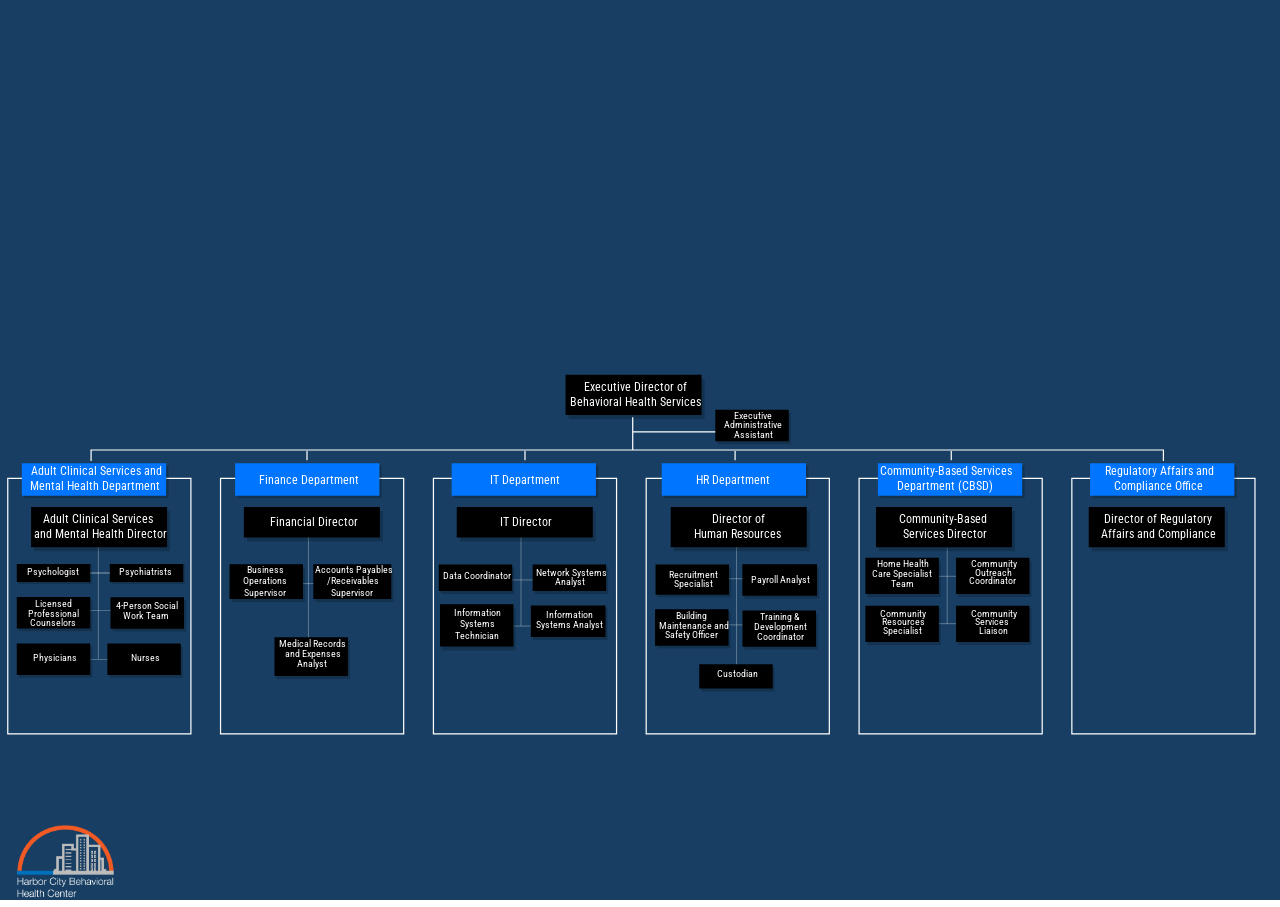
==== commit f6ca6e4a: "modal  is working" ====
--- a/app/org_chart.html
+++ b/app/org_chart.html
@@ -16,7 +16,7 @@
 <body>
 <div class="org-chart-cont">
 <img src="images/HCBHC-Log.png" alt="">
-  <svg xmlns="http://www.w3.org/2000/svg" class="orgchart"   viewBox="0 0 1054 150">
+  <svg xmlns="http://www.w3.org/2000/svg" class="orgchart" width="100%" height="100%"   viewBox="0 0 1054 150">
   	<style>
     @import url('https://fonts.googleapis.com/css?family=Roboto+Condensed:300,400,400i,700');
 
@@ -370,9 +370,9 @@
         </ul>
       </div>
       <div class="col-md-8 text-body">
-        <div class="department">
-
-            <h1 id="execDirector">Executive Director (ED) of Behavioral Health Services  </h1>
+        <div id="execDirector">
+
+            <h1 >Executive Director (ED) of Behavioral Health Services  </h1>
             <div class="row image-cont">
               <div class="col-md-6">
                 <img src="images/mkessel.jpg" class="figure-img img-fluid rounded img-thumbnail" alt="A generic square placeholder image with rounded corners in a figure.">
@@ -383,69 +383,69 @@
                 <p>Became executive director of Harbor City Behavioral Health Center in 2013. Belinda Johnson is her executive administrative assistant.  </p>
               </div>
             </div>
-
-
-
           <p>The Executive Director is accountable for providing leadership to agency staff and for ensuring that all programs fulfill the mission of the agency. The ED provides excellent quality of care consistent with the principles of behavioral health and wellness.</p>
           <p>The Executive Director supports the strategic objectives and initiatives of the Harbor City Medical Group and plays a leadership role in developing and implementing practice innovations. As a member of the leadership team for Harbor City Medical, the ED actively participates in the operational and strategic direction of the organization.</p>
           <p>The ED supervises all on-site behavioral health directors and departments: HR, IT, Compliance, Finance,  Services, and Community-Based Services. The directors of the aforementioned departments are members of the senior management team led by the Executive Director.</p>
           <p>The Executive Director creates and oversees goals related to agency spend and patient volume, communicates monthly and quarterly goals to all employees and adjunct staff, and meets with all staff to determine their concerns and needs on an ongoing basis.</p>
           <p>The ED looks for ways to reduce overall costs while maintaining consistent patient services.</p>
           <p>The Executive Director is required to provide timely information to the board on agency activities and changes in the mental health system including funding opportunities and concerns. The ED is charged with mobilizing regional resources through direct action and appropriate delegation to staff, while serving as the primary liaison to the county mental health system and the community at large. The ED has a PsyD in behavioral health leadership from Walden University.</p>
-
-            <h2 id="execAssistant"> Executive administrative assistant</h2>
-            <p>The Executive Administrative Assistant has the following essential responsibilities:</p>
-<ul>
-  <li>Coordinates executive communications, including taking calls, responding to e-mails, and interfacing with clients</li>
-  <li>Prepares internal and external corporate documents for team members and Harbor City Medical partners</li>
-  <li>Schedules meetings and appointments and manages travel itineraries</li>
-  <li>Arranges HCBHC events outside of the workplace, such as fundraising events and staff appreciation events</li>
-  <li>Maintains an organized filing system of paper and electronic documents</li>
-  <li>Upholds a strict level of confidentiality</li>
-  <li>Develops and sustains a level of professionalism among staff and clientele</li>
-</ul>
-
-            </div>
+  </div>
+<div id="execAssistant">
+  <h2 id=""> Executive administrative assistant</h2>
+  <p>The Executive Administrative Assistant has the following essential responsibilities:</p>
+  <ul>
+    <li>Coordinates executive communications, including taking calls, responding to e-mails, and interfacing with clients</li>
+    <li>Prepares internal and external corporate documents for team members and Harbor City Medical partners</li>
+    <li>Schedules meetings and appointments and manages travel itineraries</li>
+    <li>Arranges HCBHC events outside of the workplace, such as fundraising events and staff appreciation events</li>
+    <li>Maintains an organized filing system of paper and electronic documents</li>
+    <li>Upholds a strict level of confidentiality</li>
+    <li>Develops and sustains a level of professionalism among staff and clientele</li>
+  </ul>
+  </div>
+
 
 
       <div class="department">
-        <h1 id="ACSMH">Adult Clinical  Services and Mental Health Department (ACSMH)</h1>
-      <p>The ACSMH Department services are designed to promote recovery, increase independence, improve quality of life, and support community integration and inclusion.</p>
-
-<p><em>Services include:</em> Outpatient Clinical Services, Crisis/Hospitalization Services, Adult and Family Counseling Services, Professional Consultation and Evaluation, Rehabilitation, Vocational Services, Residential Referral Services, and Prevention Services.</p>
-<p>All services and programs, new and ongoing, continue to embrace HCBHC’s commitment to being high quality, comprehensive, culturally competent, recovery focused, and trauma informed. Services include:</p>
-<ul>
-  <li>Adult outpatient services for mental health problems; psychiatry services are integrated into treatment. Counseling and psychiatry services may be offered for individuals who struggle to maintain psychiatric stability in the community.</li>
-  <li>Family services for behavioral and mental health problems use service modalities including family therapy and individual and group work. Psychiatry services are integrated into treatment interventions. Supportive counseling and psychiatry services may be offered for children/youth who struggle to maintain psychiatric stability in the community. Evidence-based practices include Cognitive Behavioral Therapy, Motivational Interviewing, Trauma Focused Cognitive Behavioral Therapy (TF-CBT), EMDR, and culturally specific services. Services are provided in English and Spanish.</li>
-  <li>Assessment services provide comprehensive, objective, and cost-effective clinical assessments and evaluations.</li>
-  <li>Emergency services include responses to suicide attempts and situations that include a high-risk threat to self and/or others; short term outpatient stabilization and case management until a transfer can be made to long-term services; treatment for acute psychiatric problems; monitoring of hospitalized clients; crisis stabilization services; consultation to other community professionals, including law enforcement; and survivor of suicide services to those affected by a death by suicide.</li>
-</ul>
-
-<div class="row image-cont">
-  <div class="col-md-6">
-          <img src="images/jnoland.jpg" class="figure-img img-fluid rounded img-thumbnail" alt="A generic square placeholder image with rounded corners in a figure.">
-  </div>
-  <div class="col-md-6 caption">
-    <h4>John Noland, PhD, LPC</h4>
-      <h5> Services and Mental Health Director</h5>
-    <p>Oversees a staff that includes two psychologists, three licensed professional counselors, a four-person social work team, two psychiatrists, a general family medical physician, a psychiatric mental health nurse, one registered nurse, and one nurse practitioner. </p>
-  </div>
-
-</div>
-      <figure class="figure">
-
-      <figcaption class="figure-caption">
-      </figcaption>
-      </figure>
-        <h2 id="acsmhDirector">  Services and Mental Health Director</h2>
-        <p>Under the direction of the Executive Director, the  Services and Mental Health Director is responsible for the development and implementation of all clinical services. The Director leads a team of behavioral health specialists and has the following responsibilities:</p>
-<ul>
-  <li>Responsible for adhering to program policies/procedures and evaluating mechanisms to ensure consistency with the regulatory laws and standards</li>
-  <li>Manages the clinical and administrative functioning of the  Services and Mental Health Services Department</li>
-  <li>Provides individual and group supervision to clinical staff on a monthly basis</li>
-  <li>Provides training, professional development, and supervision of trainees working toward graduate degrees in the mental health field</li>
-  <li>Creates scheduling procedures and protocols to ensure that all units are adequately covered at all times</li>
-</ul>
+    <div id="acsmhDirector">
+          <h1 id="">Adult Clinical  Services and Mental Health Department (ACSMH)</h1>
+            <p>The ACSMH Department services are designed to promote recovery, increase independence, improve quality of life, and support community integration and inclusion.</p>
+
+      <p><em>Services include:</em> Outpatient Clinical Services, Crisis/Hospitalization Services, Adult and Family Counseling Services, Professional Consultation and Evaluation, Rehabilitation, Vocational Services, Residential Referral Services, and Prevention Services.</p>
+      <p>All services and programs, new and ongoing, continue to embrace HCBHC’s commitment to being high quality, comprehensive, culturally competent, recovery focused, and trauma informed. Services include:</p>
+      <ul>
+        <li>Adult outpatient services for mental health problems; psychiatry services are integrated into treatment. Counseling and psychiatry services may be offered for individuals who struggle to maintain psychiatric stability in the community.</li>
+        <li>Family services for behavioral and mental health problems use service modalities including family therapy and individual and group work. Psychiatry services are integrated into treatment interventions. Supportive counseling and psychiatry services may be offered for children/youth who struggle to maintain psychiatric stability in the community. Evidence-based practices include Cognitive Behavioral Therapy, Motivational Interviewing, Trauma Focused Cognitive Behavioral Therapy (TF-CBT), EMDR, and culturally specific services. Services are provided in English and Spanish.</li>
+        <li>Assessment services provide comprehensive, objective, and cost-effective clinical assessments and evaluations.</li>
+        <li>Emergency services include responses to suicide attempts and situations that include a high-risk threat to self and/or others; short term outpatient stabilization and case management until a transfer can be made to long-term services; treatment for acute psychiatric problems; monitoring of hospitalized clients; crisis stabilization services; consultation to other community professionals, including law enforcement; and survivor of suicide services to those affected by a death by suicide.</li>
+      </ul>
+
+      <div class="row image-cont">
+        <div class="col-md-6">
+        <img src="images/jnoland.jpg" class="figure-img img-fluid rounded img-thumbnail" alt="A generic square placeholder image with rounded corners in a figure.">
+        </div>
+        <div class="col-md-6 caption">
+          <h4>John Noland, PhD, LPC</h4>
+            <h5> Services and Mental Health Director</h5>
+          <p>Oversees a staff that includes two psychologists, three licensed professional counselors, a four-person social work team, two psychiatrists, a general family medical physician, a psychiatric mental health nurse, one registered nurse, and one nurse practitioner. </p>
+        </div>
+
+      </div>
+            <figure class="figure">
+
+            <figcaption class="figure-caption">
+            </figcaption>
+            </figure>
+      <h2 id="">  Services and Mental Health Director</h2>
+      <p>Under the direction of the Executive Director, the  Services and Mental Health Director is responsible for the development and implementation of all clinical services. The Director leads a team of behavioral health specialists and has the following responsibilities:</p>
+      <ul>
+        <li>Responsible for adhering to program policies/procedures and evaluating mechanisms to ensure consistency with the regulatory laws and standards</li>
+        <li>Manages the clinical and administrative functioning of the  Services and Mental Health Services Department</li>
+        <li>Provides individual and group supervision to clinical staff on a monthly basis</li>
+        <li>Provides training, professional development, and supervision of trainees working toward graduate degrees in the mental health field</li>
+        <li>Creates scheduling procedures and protocols to ensure that all units are adequately covered at all times</li>
+      </ul>
+    </div>
 
       <h2 id="acsmhPsychologists">Psychologists </h2>
       <p>The psychologists have the following job duties and responsibilities:  </p>
@@ -496,7 +496,7 @@
 
       <div class="department">
       <h1 id="finance">Financial Department</h1>
-      <p>The titleW Department oversees all agency fiscal activities under the direct supervision of the titleW Director who reports directly to the Executive Director. The department compiles and prepares accounting and titleW reports, organization-wide budgets, and treasury in accordance with generally accepted accounting principles and organization/contract policies and procedures, and safeguards assets through the maintenance of proper controls. The director is a member of the senior management team and oversees monthly cost allocation, reconciliation, and financial statement preparation; budget preparation and monitoring; quarterly audit work as required by various funding agencies; annual company audit; and all required tax filings.</p>
+      <p>The Financial Department oversees all agency fiscal activities under the direct supervision of the Financial Director who reports directly to the Executive Director. The department compiles and prepares accounting and Financial reports, organization-wide budgets, and treasury in accordance with generally accepted accounting principles and organization/contract policies and procedures, and safeguards assets through the maintenance of proper controls. The director is a member of the senior management team and oversees monthly cost allocation, reconciliation, and financial statement preparation; budget preparation and monitoring; quarterly audit work as required by various funding agencies; annual company audit; and all required tax filings.</p>
 
 
 
@@ -516,8 +516,8 @@
 
 
 
-      <h2 id="titleWDirector"> Financial Director</h2>
-      <p>The titleW Director assists in planning, supporting, monitoring, and tracking of daily activities as well as short- and long-term projects. The Director supports and builds cross-functional relationships with key partners across the organization. The major responsibility of the titleW Director is the oversight of HCBHC departmental budgets.</p>
+      <h2 id="financeDirector"> Financial Director</h2>
+      <p>The Financial Director assists in planning, supporting, monitoring, and tracking of daily activities as well as short- and long-term projects. The Director supports and builds cross-functional relationships with key partners across the organization. The major responsibility of the Financial Director is the oversight of HCBHC departmental budgets.</p>
       <p>Job duties and responsibilities include:</p>
 <ul>
   <li>Acts as the primary support person for monthly, quarterly, and year-end financial activities</li>
@@ -527,7 +527,7 @@
   <li>Supervises the insurance and billing functions for all center services</li>
 </ul>
 
-      <h2 id="titleWBussinessOperations">Business Operations Supervisor</h2>
+      <h2 id="financeBussinessOperations">Business Operations Supervisor</h2>
       <p>The business operations supervisor has the following job duties and responsibilities:</p>
   <ul>
     <li>Improves the business processes for each department through analysis and collaboration</li>
@@ -537,7 +537,7 @@
     <li>Acts as responsible individual for the approval of significant corporate expense checks</li>
   </ul>
 
-      <h2 id="titleWMedicalRecords">Medical Records and Expenses Analyst</h2>
+      <h2 id="financeMedicalRecords">Medical Records and Expenses Analyst</h2>
       <p>The medical records and expenses analyst has the following job duties and responsibilities:</p>
 <ul>
   <li>Performs posting charges and completion of claims to payers in a timely fashion</li>
@@ -548,7 +548,7 @@
   <li>Implements, maintains, and reports on programs initiated by the cente</li>
 </ul>r
 
-      <h2 id="titleWAccounts">Accounts Payables/Receivables Supervisor</h2>
+      <h2 id="financeAccounts">Accounts Payables/Receivables Supervisor</h2>
       <p>The accounts payables/receivables supervisor has the following job duties and responsibilities:</p>
 <ul>
   <li>Posts daily deposits</li>
@@ -864,13 +864,19 @@
       </div>
     </div>
   </div>
-
-
-
+  <div class="modal fade bd-example-modal-lg" id="contentModal" tabindex="-1" role="dialog" aria-labelledby="exampleModalLongTitle" aria-hidden="true">
+  <div class="modal-dialog modal-lg" role="document">
+    <div class="modal-content">
+      <button type="button" class="close" data-dismiss="modal" aria-label="Close">
+        <span aria-hidden="true">&times;</span>
+      </button>
+      <div class="modal-body">
+
+      </div>
+    </div>
+  </div>
+</div>
    <!-- /container -->
-
-
-
     <!--build:js js/orgchart.js -->
     <!-- bower:js -->
     <script src="bower_components/jquery/dist/jquery.js"></script>
@@ -884,67 +890,7 @@
 
     <script src="js/orgchart.js"></script>
     <!-- endbuild -->
-
-
     <script>   svg4everybody();</script>
 
-
-
-
-
-
     </body>
-
-
-
-
-
-
-
-
-
-
 </html>
-
-
-    <script>   svg4everybody();</script>
-
-
-
-
-
-
-    </body>
-
-
-
-
-
-
-
-
-
-
-</html>
-
-</html>
-
-
-
-
-
-
-    </body>
-
-
-
-
-
-
-
-
-
-
-</html>
-
-</html>
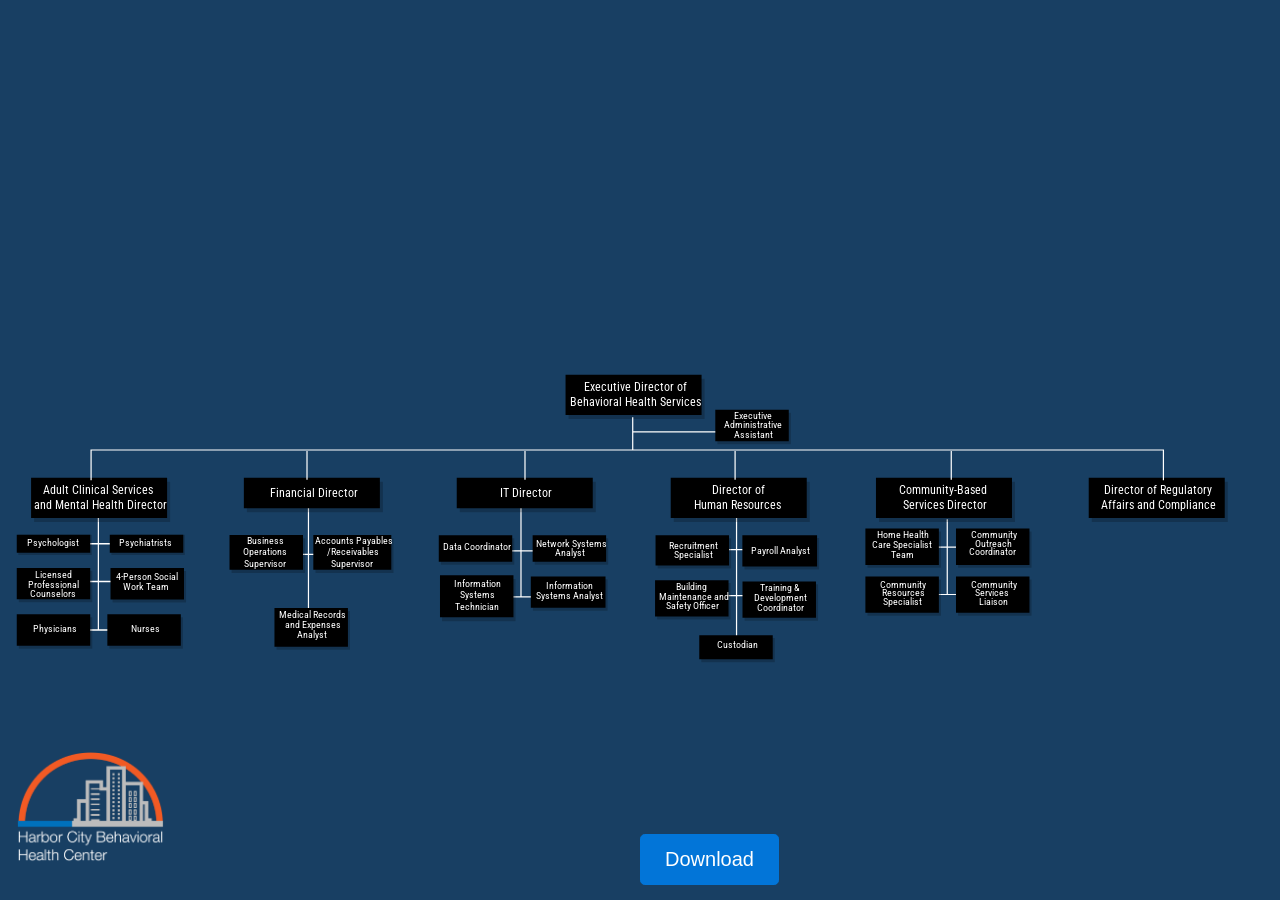
==== commit 33c31a8d: "ready for content review" ====
--- a/app/org_chart.html
+++ b/app/org_chart.html
@@ -16,338 +16,350 @@
 <body>
 <div class="org-chart-cont">
 <img src="images/HCBHC-Log.png" alt="">
-  <svg xmlns="http://www.w3.org/2000/svg" class="orgchart" width="100%" height="100%"   viewBox="0 0 1054 150">
-  	<style>
-    @import url('https://fonts.googleapis.com/css?family=Roboto+Condensed:300,400,400i,700');
-
-  		.st0{opacity:0.2;enable-background:new ;} .st1{fill:#E64030;} .st2{fill:#FFFFFF;} .st3{font-family:'Roboto Condensed', sans-serif;} .st4{font-size:10.0047px;} .st5{fill:none;stroke:#FFFFFF;stroke-width:0.25;stroke-miterlimit:10;} .st6{fill:#FFF;} .st7{font-size:8px;} .st8{fill:none;} .st9{fill:none;stroke:#FFFFFF;stroke-miterlimit:10;} .st10{fill:#0075FF;}
-  		.outline{fill:#0075FF;stroke:#FFFFFF;stroke-width:1; stroke-miterlimit:10;}
-
-  	</style>
-    <defs>
-    <filter id="dropshadow" x="0" y="0" width="200%" height="200%">
-      <feOffset result="offsetResult" in="SourceAlpha" dx="5" dy="5" />
-      <feGaussianBlur result="blurResult" in="offsetResult" stdDeviation="2" />
-      <feBlend in="SourceGraphic" in2="blurResult" mode="normal" />
-    </filter>
-     </defs>
-
-
+<a href="documents/HCBH_organizational_outline.pdf" target="_blank" class="btn btn-primary btn-lg " role="button" aria-disabled="true">Download</a>
+
+
+<svg xmlns="http://www.w3.org/2000/svg" class="orgchart" width="100%" height="100%"   viewBox="0 0 1054 150">
+  <style>
+  @import url('https://fonts.googleapis.com/css?family=Roboto+Condensed:300,400,400i,700');
+
+    .st0{opacity:0.2;enable-background:new ;}
+    .st1{fill:#000; fill-opacity:0.2}
+     .st2{fill:#FFFFFF;}
+      .st3{font-family:'Roboto Condensed', sans-serif;}
+       .st4{font-size:10.0047px;}
+       .st5{}
+       .st6{fill:none;  stroke:#FFFFFF;stroke-width:1;stroke-miterlimit:10;}
+        .st7{fill:#FFFFFF; font-family:'Roboto Condensed', sans-serif; font-size:8px;}
+       .st9{fill:none;stroke:#FFFFFF;stroke-miterlimit:10;}
+        .st10{fill:#0075FF;}
+    .outline{fill:#0075FF;stroke:#FFFFFF;stroke-width:1; stroke-miterlimit:10;}
+
+  </style>
+  <defs>
+  <filter id="dropshadow" x="0" y="0" width="200%" height="200%">
+    <feOffset result="offsetResult" in="SourceAlpha" dx="5" dy="5" />
+    <feGaussianBlur result="blurResult" in="offsetResult" stdDeviation="2" />
+    <feBlend in="SourceGraphic" in2="blurResult" mode="normal" />
+  </filter>
+   </defs>
+
+  <g id="orgchart">
     <g data-url="#execDirector" class="jobRole">
-      <path d="M468.2 16.3h112v33.1h-112z" class="st0"/>
-      <path class="roleWrapper" d="M465.7 13h112v33.1h-112z" class="st1"/>
-      <text  transform="translate(480.84 26.56)">
-        <tspan x="0" y="0" class="st2 st3 st4">Executive Director of </tspan><tspan x="-11.7" y="12" class="st2 st3 st4">Behavioral Health Services</tspan>
+      <path d="M468.2 16.3h112v33.1h-112z" class="st1"/>
+      <path class="roleWrapper"  d="M465.7 13h112v33.1h-112z" class="st2"/>
+      <text transform="translate(480.84 26.56)">
+        <tspan x="0" y="0" class="st3 st4 ">Executive Director of </tspan><tspan x="-11.7" y="12" class="st3 st4 ">Behavioral Health Services</tspan>
       </text>
     </g>
     <g id="lines_1_">
-      <path d="M113.63 176.114v.3h-44v-.3zM113.604 207.086v.3h-44v-.3zM113.56 247.043v.3h-44v-.3z" class="st2"/>
-      <path d="M81 154v93.1" class="st5"/>
+      <path d="M113.63 152.114v.3h-44v-.3zM113.604 183.086v.3h-44v-.3zM113.56 223.043v.3h-44v-.3zM81 130v93.1" class="st6"/>
     </g>
     <g data-url="#acsmhDirector"  class="jobRole">
-      <path d="M28.1 125.2h112v33.1h-112z" class="st0"/>
-      <path  class="roleWrapper" d="M25.6 121.9h112V155h-112z"/>
-      <text transform="translate(35.527 135.45)">
-        <tspan x="0" y="0" class="st2 st3 st4">Adult Clinical Services </tspan><tspan x="-7.8" y="12" class="st2 st3 st4">and Mental Health Director</tspan>
+      <path d="M28.1 101.2h112v33.1h-112z" class="st1"/>
+      <path class="roleWrapper" d="M25.6 97.9h112V131h-112z"/>
+      <text transform="translate(35.527 111.45)">
+        <tspan x="0" y="0" class="st3 st4 st5">Adult Clinical Services </tspan><tspan x="-7.8" y="12" class="st3 st4 st5">and Mental Health Director</tspan>
       </text>
     </g>
-    <g  data-url="#acsmhPsychologists" class="jobRole">
-    <path d="M15.1 168.8h60.5v16.6H15.1z" class="st0"/>
-    <path class="roleWrapper" d="M13.8 168.8h60.5v14.8H13.8z" class="st2"/>
-    <text transform="translate(22.158 177.778)" class="st6 st3 st7">
-      Psychologist
-    </text>
-    </g>
-
+    <g data-url="#acsmhPsychologists" class="jobRole">
+      <path d="M15.1 144.8h60.5v16.6H15.1z" class="st1"/>
+      <path class="roleWrapper" d="M13.8 144.8h60.5v14.8H13.8z" class="st3"/>
+      <g>
+        <text transform="translate(22.158 153.778)" class="st7 st4 st8">
+          Psychologist
+        </text>
+      </g>
+    </g>
     <g data-url="#achsmProfCounselor" class="jobRole">
-      <path d="M15.5 198.4H76v25.9H15.5z" class="st0"/>
-      <path  class="roleWrapper"  d="M13.8 196.1h60.5V222H13.8z" class="st2"/>
-      <text transform="translate(28.735 204.323)">
-        <tspan x="0" y="0" class="st6 st3 st7">Licensed</tspan><tspan x="-5.8" y="8" class="st6 st3 st7">Professional</tspan><tspan x="-3.7" y="16" class="st6 st3 st7">Counselors</tspan>
-      </text>
-    </g>
-  <g data-url="#achsmPhysicians" class="jobRole">
-      <path d="M15.5 236.7H76v25.9H15.5z" class="st0"/>
-    <path class="roleWrapper" d="M13.8 234.3h60.5v25.9H13.8z" class="st2"/>
-    <text  transform="translate(27.048 248.618)" class="st6 st3 st7">
-      Physicians
-    </text>
-  </g>
-      <g data-url="#achsmNurses" class="jobRole">
-    <path d="M90.1 236.7h60.5v25.9H90.1z" class="st0"/>
-    <path class="roleWrapper" d="M88.4 234.3h60.5v25.9H88.4z" class="st2"/>
-    <text transform="translate(107.985 249)" class="st6 st3 st7">
-      Nurses
-    </text>
-  </g>
-    <g data-url="#achsmSocialWork" class="jobRole" >
-      <path d="M92.7 198.6h60.5v25.9H92.7z" class="st0"/>
-      <path  class="roleWrapper" d="M91 196.2h60.5v25.9H91z" class="st2"/>
-      <text id="social_work_team" transform="translate(95.174 206.323)">
-        <tspan x="0" y="0" class="st6 st3 st7">4-Person Social </tspan><tspan x="5.8" y="8" class="st6 st3 st7"> Work Team</tspan>
-      </text>
+      <g >
+        <path d="M15.5 174.4H76v25.9H15.5z" class="st1"/>
+        <path class="roleWrapper"  d="M13.8 172.1h60.5V198H13.8z" class="st3"/>
+      </g>
+      <g>
+        <text transform="translate(28.735 180.323)">
+          <tspan x="0" y="0" class="st7 st4 st8">Licensed</tspan><tspan x="-5.8" y="8" class="st7 st4 st8">Professional</tspan><tspan x="-3.7" y="16" class="st7 st4 st8">Counselors</tspan>
+        </text>
+      </g>
+    </g>
+    <g data-url="#achsmPhysicians" class="jobRole">
+        <path d="M15.5 212.7H76v25.9H15.5z" class="st1"/>
+        <path class="roleWrapper"  d="M13.8 210.3h60.5v25.9H13.8z" class="st3"/>
+
+
+        <text transform="translate(27.048 224.618)" class="st7 st4 st8">
+          Physicians
+        </text>
+
+    </g>
+    <g data-url="#achsmNurses" class="jobRole">
+      <g >
+        <path d="M90.1 212.7h60.5v25.9H90.1z" class="st1"/>
+        <path class="roleWrapper"  d="M88.4 210.3h60.5v25.9H88.4z" class="st3"/>
+      </g>
+      <g>
+        <text transform="translate(107.985 225)" class="st7 st4 st8">
+          Nurses
+        </text>
+      </g>
+    </g>
+    <g data-url="#achsmSocialWork" class="jobRole">
+      <path d="M92.7 174.6h60.5v25.9H92.7z" class="st1"/>
+      <path class="roleWrapper"  d="M91 172.2h60.5v25.9H91z" class="st3"/>
+      <g id="social_work_team">
+        <text transform="translate(95.174 182.323)">
+          <tspan x="0" y="0" class="st7 st4 st8">4-Person Social </tspan><tspan x="5.8" y="8" class="st7 st4 st8"> Work Team</tspan>
+        </text>
+      </g>
     </g>
     <g data-url="#achsmPsychiatrist" class="jobRole">
-    <path d="M91.7 168.8h60.5v16.6H91.7z" class="st0"/>
-    <path class="roleWrapper" d="M90.4 168.8h60.5v14.8H90.4z" class="st2"/>
-    <text transform="translate(97.757 177.778)" class="st6 st3 st7">
-      Psychiatrists
-    </text>
-  </g>
-    <path id="outline" d="M6.4 98.3h150.8v210.5H6.4z" class="st9"/>
-    <g data-url="#ACSMH" data-outline="#acsmhOutline" class="departmentTitle">
-      <path d="M20 88h118.8v26.7H20z" class="st0"/>
-      <path   d="M18 86h118.8v26.7H18z" fill="#0075FF" class="titleWrapper"/>
-      <text transform="translate(25.186 95.63)">
-        <tspan x="0" y="0" class="st2 st3 st4">Adult Clinical Services and </tspan><tspan x="-.6" y="12" class="st2 st3 st4">Mental Health Department</tspan>
-      </text>
+      <path d="M91.7 144.8h60.5v16.6H91.7z" class="st1"/>
+      <path class="roleWrapper"  id="social_work_team" d="M90.4 144.8h60.5v14.8H90.4z" class="st3"/>
+      <g>
+        <text transform="translate(97.757 153.778)" class="st7 st4 st8">
+          Psychiatrists
+        </text>
+      </g>
     </g>
     <g id="lines_2_">
-      <path d="M254 144v89M245 185h18" class="st5"/>
-    </g>
-    <g data-url="#financeBussinessOperations" class="jobRole" >
-    <path d="M190.7 171.6h60.5v28.7h-60.5z" class="st0"/>
-    <path class="roleWrapper" d="M189 169h60.5v28.7H189z" class="st2"/>
-    <text transform="translate(203.11 176)">
-      <tspan x="0" y="0" class="st6 st3 st7">Business </tspan><tspan x="-2.9" y="9.6" class="st6 st3 st7">Operations </tspan><tspan x="-2.4" y="19.2" class="st6 st3 st7">Supervisor</tspan>
-    </text>
-    </g>
-      <g data-url="#financeAccounts" class="jobRole" >
-    <path d="M259.8 171.6H324v28.7h-64.2z" class="st0"/>
-    <path class="roleWrapper"  d="M258 169h64.2v28.7H258z" />
-    <text transform="translate(259.404 176)">
-      <tspan x="0" y="0" class="st6 st3 st7">Accounts Payables </tspan><tspan x="9.8" y="9.6" class="st6 st3 st7">/Receivables </tspan><tspan x="13.4" y="19.2" class="st6 st3 st7">Supervisor</tspan>
-    </text>
-    </g>
-      <g data-url="#financeMedicalRecords" class="jobRole">
-    <path d="M227.7 231.6h60.5v31.9h-60.5z" class="st0"/>
-    <path  class="roleWrapper"   d="M226 229.2h60.5v31.9H226z" />
-    <text transform="translate(230.02 237.54)">
-      <tspan x="0" y="0" class="st6 st3 st7">Medical Records </tspan><tspan x="4.5" y="8" class="st6 st3 st7">and Expenses </tspan><tspan x="14.5" y="16" class="st6 st3 st7">Analyst</tspan>
-    </text>
-    </g>
-    <path id="outline_1_" d="M181.6 98.3h150.8v210.5H181.6z" class="st9"/>
+      <path d="M254 120v89M245 161h18" class="st6"/>
+    </g>
+    <g data-url="#financeBussinessOperations" class="jobRole">
+      <g>
+        <path d="M190.7 147.6h60.5v28.7h-60.5z" class="st1"/>
+        <path class="roleWrapper" d="M189 145h60.5v28.7H189z" />
+      </g>
+      <g   >
+        <text transform="translate(203.11 152)">
+          <tspan x="0" y="0" class="st7 st4 st8">Business </tspan><tspan x="-2.9" y="9.6" class="st7 st4 st8">Operations </tspan><tspan x="-2.4" y="19.2" class="st7 st4 st8">Supervisor</tspan>
+        </text>
+      </g>
+    </g>
+    <g data-url="#financeAccounts" class="jobRole"  >
+
+        <path d="M259.8 147.6H324v28.7h-64.2z" class="st1"/>
+        <path  class="roleWrapper" d="M258 145h64.2v28.7H258z" class="st3"/>
+
+      <g>
+        <text transform="translate(259.404 152)">
+          <tspan x="0" y="0" class="st7 st4 st8">Accounts Payables </tspan><tspan x="9.8" y="9.6" class="st7 st4 st8">/Receivables </tspan><tspan x="13.4" y="19.2" class="st7 st4 st8">Supervisor</tspan>
+        </text>
+      </g>
+    </g>
+    <g data-url="#financeMedicalRecords" class="jobRole">
+
+
+          <path d="M227.7 207.6h60.5v31.9h-60.5z" class="st1"/>
+          <path class="roleWrapper" d="M226 205.2h60.5v31.9H226z" class="st3"/>
+
+
+
+          <text transform="translate(230.02 213.54)">
+            <tspan x="0" y="0" class="st7 st4 st8">Medical Records </tspan><tspan x="4.5" y="8" class="st7 st4 st8">and Expenses </tspan><tspan x="14.5" y="16" class="st7 st4 st8">Analyst</tspan>
+          </text>
+
+
+    </g>
     <g data-url="#financeDirector" class="jobRole">
-      <path d="M203.3 125.2h112v25.1h-112z" class="st0"/>
-      <path class="roleWrapper" d="M200.8 121.9h112V147h-112z"/>
-      <text transform="translate(222.22 137.45)" class="st2 st3 st4">
+      <path d="M203.3 101.2h112v25.1h-112z" class="st1"/>
+      <path class="roleWrapper" d="M200.8 97.9h112V123h-112z"/>
+      <text transform="translate(222.22 113.45)" class="st3 st4 st5">
         Financial Director
       </text>
     </g>
-    <g  data-url="#finance" class="departmentTitle" >
-      <path d="M195.6 88h118.8v26.7H195.6z" class="st0"/>
-      <path d="M193.6 86h118.8v26.7H193.6z" fill="#0075FF" class="titleWrapper"/>
-      <text transform="translate(213.142 102.63)" class="st2 st3 st4">
-        Finance Department
-      </text>
-    </g>
-      <g data-url="#execAssistant" class="jobRole">
-    <path d="M590.7 44.3h60.5v25.9h-60.5z" class="st0"/>
-    <path  class="roleWrapper" d="M589 41.9h60.5v25.9H589z" />
-
-    <text transform="translate(604.15 49.21)">
-      <tspan x="0" y="0" class="st6 st3 st7">Executive </tspan><tspan x="-7.8" y="8" class="st6 st3 st7">Administrative </tspan><tspan x=".2" y="16" class="st6 st3 st7">Assistant</tspan>
-    </text>
+    <g data-url="#execAssistant" class="jobRole">
+        <path d="M590.7 44.3h60.5v25.9h-60.5z" class="st1"/>
+        <path class="roleWrapper" d="M589 41.9h60.5v25.9H589z" class="st3"/>
+        <text transform="translate(604.15 49.21)">
+          <tspan x="0" y="0" class="st7 st4 st8">Executive </tspan><tspan x="-7.8" y="8" class="st7 st4 st8">Administrative </tspan><tspan x=".2" y="16" class="st7 st4 st8">Assistant</tspan>
+        </text>
+
     </g>
     <g id="lines_3_">
-      <path d="M429 145v75M415 182h24M415 220h24" class="st5"/>
+      <path d="M429 121v75M415 158h24M415 196h24" class="st6"/>
     </g>
     <g data-url="#itDirector" class="jobRole">
-      <path d="M378.6 125.2h112v25.1h-112z" class="st0"/>
-      <path class="roleWrapper" d="M376.1 121.9h112V147h-112z"/>
-      <text transform="translate(411.397 137.45)" class="st2 st3 st4">
+      <path d="M378.6 101.2h112v25.1h-112z" class="st1"/>
+      <path class="roleWrapper" d="M376.1 97.9h112V123h-112z"/>
+      <text transform="translate(411.397 113.45)" class="st3 st4 st5">
         IT Director
       </text>
     </g>
     <g data-url="#itInformationTechnician" class="jobRole">
-    <path d="M364 205.3h60.5V240H364z" class="st0"/>
-    <path class="roleWrapper" d="M362.3 202.1h60.5v34.7h-60.5z" />
-    <text transform="translate(373.647 211.407)">
-      <tspan x="0" y="0" class="st6 st3 st7">Information </tspan><tspan x="4.9" y="9.6" class="st6 st3 st7">Systems </tspan><tspan x="1.2" y="19.2" class="st6 st3 st7">Technician</tspan>
-    </text>
-    </g>
-      <g data-url="#itInformationanalyst" class="jobRole">
-      <path d="M438.8 205.5h61.5v25.9h-61.5z" class="st0"/>
-      <path d="M437.1 203.1h61.5V229h-61.5z" class="roleWrapper"/>
-      <g>
-        <path d="M439.6 207.5h56V229h-56z" class="st8"/>
-        <text transform="translate(449.203 213.466)">
-          <tspan x="0" y="0" class="st6 st3 st7">Information </tspan><tspan x="-7.7" y="8" class="st6 st3 st7">Systems Analyst</tspan>
+
+        <path d="M364 181.3h60.5V216H364z" class="st1"/>
+        <path d="M362.3 178.1h60.5v34.7h-60.5z" class="roleWrapper"/>
+
+      <g>
+        <text transform="translate(373.647 187.407)">
+          <tspan x="0" y="0" class="st7 st4 st8">Information </tspan><tspan x="4.9" y="9.6" class="st7 st4 st8">Systems </tspan><tspan x="1.2" y="19.2" class="st7 st4 st8">Technician</tspan>
+        </text>
+      </g>
+    </g>
+    <g data-url="#itInformationanalyst" class="jobRole">
+      <g>
+        <path d="M438.8 181.5h61.5v25.9h-61.5z" class="st1"/>
+        <path d="M437.1 179.1h61.5V205h-61.5z" class="roleWrapper"/>
+      </g>
+      <g>
+        <text transform="translate(449.203 189.466)">
+          <tspan x="0" y="0" class="st7 st4 st8">Information </tspan><tspan x="-7.7" y="8" class="st7 st4 st8">Systems Analyst</tspan>
         </text>
       </g>
     </g>
     <g data-url="#itDataCoordinator" class="jobRole">
-      <path d="M363 171.6h60.5v21.9H363z" class="st0"/>
-      <path d="M361.3 169.2h60.5v21.9h-60.5z" class="roleWrapper"/>
-      <g>
-        <path d="M364 175.5h55.1v8.6H364z" class="st8"/>
-        <text transform="translate(364.663 181.54)" class="st6 st3 st7">
-          Data Coordinator
-        </text>
-      </g>
+          <path d="M363 147.6h60.5v21.9H363z" class="st1"/>
+          <path d="M361.3 145.2h60.5v21.9h-60.5z" class="roleWrapper"/>
+          <text transform="translate(364.663 157.54)" class="st7 st4 st8">
+            Data Coordinator
+          </text>
     </g>
     <g data-url="#itNetwork" class="jobRole">
-      <path d="M440.3 171.6h60.5v21.9h-60.5z" class="st0"/>
-      <path d="M438.6 169.2h60.5v21.9h-60.5z" class="roleWrapper"/>
-      <g>
-        <path d="M441.3 172.5h55.1v17.9h-55.1z" class="st8"/>
-        <text transform="translate(441.306 178.54)">
-          <tspan x="0" y="0" class="st6 st3 st7">Network Systems </tspan><tspan x="15.8" y="8" class="st6 st3 st7">Analyst</tspan>
-        </text>
-      </g>
-    </g>
-    <path id="outline_2_" d="M356.9 98.3h150.8v210.5H356.9z" class="st9"/>
-    <g data-url="#itDepartment" class="departmentTitle">
-      <path d="M373.9 88h118.8v26.7H373.9z" class="st0"/>
-      <path d="M371.9 86h118.8v26.7H371.9z" fill="#0075FF" class="titleWrapper"/>
-      <text transform="translate(403.21 102.63)" class="st2 st3 st4">
-        IT Department
+          <path d="M440.3 147.6h60.5v21.9h-60.5z" class="st1"/>
+          <path d="M438.6 145.2h60.5v21.9h-60.5z" class="roleWrapper"/>
+          <text transform="translate(441.306 154.54)">
+            <tspan x="0" y="0" class="st7 st4 st8">Network Systems </tspan><tspan x="15.8" y="8" class="st7 st4 st8">Analyst</tspan>
+          </text>
+
+
+    </g>
+    <g id="lines_4_">
+      <path d="M606.5 119.5v110.8M592 157h30M592 195h30" class="st6"/>
+    </g>
+    <g data-url="#hrBuildingMant" class="jobRole">
+          <path d="M541.1 184.6h60.5v29.9h-60.5z" class="st1"/>
+          <path d="M539.4 182.2h60.5v29.9h-60.5z" class="roleWrapper"/>
+          <text transform="translate(556.877 190.224)">
+            <tspan x="0" y="0" class="st7 st4 st8">Building </tspan><tspan x="-14.3" y="8" class="st7 st4 st8">Maintenance and </tspan><tspan x="-8.7" y="16" class="st7 st4 st8">Safety Officer</tspan>
+          </text>
+    </g>
+    <g data-url="#hrTraining" class="jobRole">
+      <g>
+          <path d="M613.1 185.6h60.5v29.9h-60.5z" class="st1"/>
+          <path d="M611.4 183.2h60.5v29.9h-60.5z" class="roleWrapper"/>
+          <text transform="translate(625.653 191.224)">
+            <tspan x="0" y="0" class="st7 st4 st8">Training &amp; </tspan><tspan x="-4.7" y="8" class="st7 st4 st8">Development </tspan><tspan x="-2.7" y="16" class="st7 st4 st8">Coordinator</tspan>
+          </text>
+
+      </g>
+    </g>
+    <g data-url="#hrDirector" class="jobRole">
+      <path d="M554.8 101.2h112v33.1h-112z" class="st1"/>
+      <path class="roleWrapper" d="M552.3 97.9h112V131h-112z"/>
+      <text transform="translate(586.214 111.45)">
+        <tspan x="0" y="0" class="st3 st4 st5">Director of </tspan><tspan x="-15" y="12" class="st3 st4 st5">Human Resources</tspan>
       </text>
     </g>
-    <g id="lines_4_">
-      <path d="M606.5 143.5v110.8M592 181h30M592 219h30" class="st5"/>
-    </g>
-  <g data-url="#hrBuildingMant" class="jobRole" >
-      <path d="M541.1 208.6h60.5v29.9h-60.5z" class="st0"/>
-      <path d="M539.4 206.2h60.5v29.9h-60.5z" class="roleWrapper"/>
-      <g>
-        <path d="M539.4 208.2h60.5v25.1h-60.5z" class="st8"/>
-        <text transform="translate(556.877 214.224)">
-          <tspan x="0" y="0" class="st6 st3 st7">Building </tspan><tspan x="-14.3" y="8" class="st6 st3 st7">Maintenance and </tspan><tspan x="-8.9" y="16" class="st6 st3 st7">Safety Officer</tspan>
-        </text>
-      </g>
-    </g>
-    <g data-url="#hrTraining" class="jobRole">
-      <path d="M613.1 209.6h60.5v29.9h-60.5z" class="st0"/>
-      <path d="M611.4 207.2h60.5v29.9h-60.5z"  class="roleWrapper"/>
-      <g>
-        <path d="M611.4 209.2h60.5v25.1h-60.5z" class="st8"/>
-        <text transform="translate(625.653 215.224)">
-          <tspan x="0" y="0" class="st6 st3 st7">Training &amp; </tspan><tspan x="-4.7" y="8" class="st6 st3 st7">Development </tspan><tspan x="-2.7" y="16" class="st6 st3 st7">Coordinator</tspan>
-        </text>
-      </g>
-    </g>
-    <path id="outline_3_" d="M532.1 98.3h150.8v210.5H532.1z" class="st9"/>
-    <g data-url="#hrDirector" class="jobRole" >
-      <path d="M554.8 125.2h112v33.1h-112z" class="st0"/>
-      <path d="M552.3 121.9h112V155h-112z" class="roleWrapper"  />
-      <text transform="translate(586.214 135.45)">
-        <tspan x="0" y="0" class="st2 st3 st4">Director of </tspan><tspan x="-15" y="12" class="st2 st3 st4">Human Resources</tspan>
+    <g data-url="#hrPayroll" class="jobRole">
+      <g>
+        <path d="M613 147.5h61.5v25.9H613z" class="st1"/>
+        <path d="M611.3 145.1h61.5V171h-61.5z" class="roleWrapper"/>
+      </g>
+      <g>
+
+        <text transform="translate(618.33 160.466)" class="st7 st4 st8">
+          Payroll Analyst
+        </text>
+      </g>
+    </g>
+    <g data-url="#hrRecruitment" class="jobRole">
+      <g>
+        <g>
+          <path d="M541.5 147.6H602v24.9h-60.5z" class="st1"/>
+          <path d="M539.8 145.2h60.5v24.9h-60.5z" class="roleWrapper"/>
+        </g>
+        <g>
+
+          <text transform="translate(550.984 156.224)">
+            <tspan x="0" y="0" class="st7 st4 st8">Recruitment </tspan><tspan x="3.7" y="8" class="st7 st4 st8">Specialist</tspan>
+          </text>
+        </g>
+      </g>
+    </g>
+    <g data-url="#hrCustodian" class="jobRole">
+      <g>
+        <g>
+          <path d="M577.5 229.9H638v19.9h-60.5z" class="st1"/>
+          <path d="M575.8 227.5h60.5v19.9h-60.5z" class="roleWrapper"/>
+        </g>
+        <g>
+          <text transform="translate(590.11 238.308)" class="st7 st4 st8">
+            Custodian
+          </text>
+        </g>
+      </g>
+    </g>
+    <g id="lines_5_">
+      <path d="M780 132v62M760 155h37M760 194h37" class="st6"/>
+    </g>
+    <g data-url="#cbsdResourceSpecialit" class="jobRole">
+      <g>
+        <g>
+          <path d="M714.3 181.6h60.5v29.9h-60.5z" class="st1"/>
+          <path d="M712.6 179.2h60.5v29.9h-60.5z" class="roleWrapper"/>
+        </g>
+        <g>
+
+          <text transform="translate(724.95 188.224)">
+            <tspan x="0" y="0" class="st7 st4 st8">Community </tspan><tspan x="1.4" y="7" class="st7 st4 st8">Resources </tspan><tspan x="2.5" y="14" class="st7 st4 st8">Specialist</tspan>
+          </text>
+        </g>
+      </g>
+    </g>
+    <g data-url="#cbsdLiason" class="jobRole">
+          <path d="M788.9 181.6h60.5v29.9h-60.5z" class="st1"/>
+          <path d="M787.2 179.2h60.5v29.9h-60.5z" class="roleWrapper"/>
+          <text transform="translate(799.546 188.224)">
+            <tspan x="0" y="0" class="st7 st4 st8">Community </tspan><tspan x="3.7" y="7" class="st7 st4 st8"> Services </tspan><tspan x="6.5" y="14" class="st7 st4 st8">Liaison</tspan>
+          </text>
+    </g>
+    <g data-url="#cbsdCareTeam" class="jobRole">
+      <g>
+        <g>
+          <path d="M714.3 142.1h60.5V172h-60.5z" class="st1"/>
+          <path d="M712.6 139.7h60.5v29.9h-60.5z" class="roleWrapper"/>
+        </g>
+        <g>
+
+          <text transform="translate(722.293 147.694)">
+            <tspan x="0" y="0" class="st7 st4 st8">Home Health </tspan><tspan x="-4" y="8" class="st7 st4 st8"> Care Specialist </tspan><tspan x="11.7" y="16" class="st7 st4 st8">Team</tspan>
+          </text>
+        </g>
+      </g>
+    </g>
+    <g data-url="#cbsdCommunity" class="jobRole">
+      <g>
+        <g>
+          <path d="M788.9 142.1h60.5V172h-60.5z" class="st1"/>
+          <path d="M787.2 139.7h60.5v29.9h-60.5z" class="roleWrapper"/>
+        </g>
+        <g >
+
+          <text transform="translate(799.546 147.694)">
+            <tspan x="0" y="0" class="st7 st4 st8">Community </tspan><tspan x="3.6" y="7" class="st7 st4 st8">Outreach </tspan><tspan x="-1.6" y="14" class="st7 st4 st8"> Coordinator</tspan>
+          </text>
+        </g>
+      </g>
+    </g>
+    <g data-url="#cbsdDirector" class="jobRole">
+      <path d="M723.8 101.2h112v33.1h-112z" class="st1"/>
+      <path class="roleWrapper" d="M721.3 97.9h112V131h-112z"/>
+      <text transform="translate(740.25 111.45)">
+        <tspan x="0" y="0" class="st3 st4 st5">Community-Based </tspan><tspan x="3.5" y="12" class="st3 st4 st5">Services Director</tspan>
       </text>
     </g>
-    <g data-url="#hrDepartment" class="departmentTitle">
-      <path d="M546.9 88h118.8v26.7H546.9z" class="st0"/>
-      <path  d="M544.9 86h118.8v26.7H544.9z" fill="#0075FF" class="titleWrapper"/>
-      <text transform="translate(573.32 102.63)" class="st2 st3 st4">
-        HR Department
+    <g data-url="#regulatoryDirector" class="jobRole">
+      <path d="M899 101.2h112v33.1H899z" class="st1"/>
+      <path class="roleWrapper" d="M896.5 97.9h112V131h-112z"/>
+      <text transform="translate(909.446 111.45)">
+        <tspan x="0" y="0" class="st3 st4 st5">Director of Regulatory </tspan><tspan x="-3.2" y="12" class="st3 st4 st5">Affairs and Compliance</tspan>
       </text>
     </g>
-    <g data-url="#hrPayroll" class="jobRole">
-      <path d="M613 171.5h61.5v25.9H613z" class="st0"/>
-      <path d="M611.3 169.1h61.5V195h-61.5z" class="roleWrapper"/>
-      <g>
-        <path d="M613.8 178.5h56V200h-56z" class="st8"/>
-        <text transform="translate(618.33 184.466)" class="st6 st3 st7">
-          Payroll Analyst
-        </text>
-      </g>
-    </g>
-    <g data-url="#hrRecruitment" class="jobRole" >
-      <path d="M541.5 171.6H602v24.9h-60.5z" class="st0"/>
-      <path d="M539.8 169.2h60.5v24.9h-60.5z" class="roleWrapper"/>
-      <g>
-        <path d="M539.8 174.2h60.5v19.2h-60.5z" class="st8"/>
-        <text transform="translate(550.984 180.224)">
-          <tspan x="0" y="0" class="st6 st3 st7">Recruitment </tspan><tspan x="3.7" y="8" class="st6 st3 st7">Specialist</tspan>
-        </text>
-      </g>
-    </g>
-    <g data-url="#hrCustodian" class="jobRole">
-      <path d="M577.5 253.9H638v19.9h-60.5z" class="st0"/>
-      <path d="M575.8 251.5h60.5v19.9h-60.5z" class="roleWrapper"/>
-      <g>
-        <path d="M575.8 256.3h60.5v10.3h-60.5z" class="st8"/>
-        <text transform="translate(590.11 262.308)" class="st6 st3 st7">
-          Custodian
-        </text>
-      </g>
-    </g>
-    <g id="lines_5_">
-      <path d="M780 156v62M760 179h37M760 218h37" class="st5"/>
-    </g>
-    <g data-url="#cbsdResourceSpecialit" class="jobRole">
-      <path d="M714.3 205.6h60.5v29.9h-60.5z" class="st0"/>
-      <path d="M712.6 203.2h60.5v29.9h-60.5z" class="roleWrapper"/>
-      <g>
-        <text transform="translate(724.95 212.224)">
-          <tspan x="0" y="0" class="st6 st3 st7">Community </tspan><tspan x="1.4" y="7" class="st6 st3 st7">Resources </tspan><tspan x="2.5" y="14" class="st6 st3 st7">Specialist</tspan>
-        </text>
-      </g>
-    </g>
-    <g data-url="#cbsdLiason" class="jobRole">
-      <path d="M788.9 205.6h60.5v29.9h-60.5z" class="st0"/>
-      <path d="M787.2 203.2h60.5v29.9h-60.5z" class="roleWrapper"/>
-      <g>
-        <text transform="translate(799.546 212.224)">
-          <tspan x="0" y="0" class="st6 st3 st7">Community </tspan><tspan x="3.7" y="7" class="st6 st3 st7"> Services </tspan><tspan x="6.5" y="14" class="st6 st3 st7">Liaison</tspan>
-        </text>
-      </g>
-    </g>
-    <g data-url="#cbsdCareTeam" class="jobRole" >
-      <path d="M714.3 166.1h60.5V196h-60.5z" class="st0"/>
-      <path d="M712.6 163.7h60.5v29.9h-60.5z" class="roleWrapper"/>
-      <g>
-        <path d="M712.6 165.7h60.5v25.1h-60.5z" class="st8"/>
-        <text transform="translate(722.293 171.694)">
-          <tspan x="0" y="0" class="st6 st3 st7">Home Health </tspan><tspan x="-4" y="8" class="st6 st3 st7"> Care Specialist </tspan><tspan x="11.7" y="16" class="st6 st3 st7">Team</tspan>
-        </text>
-      </g>
-    </g>
-    <g data-url="#cbsdCommunity" class="jobRole">
-      <path d="M788.9 166.1h60.5V196h-60.5z" class="st0"/>
-      <path d="M787.2 163.7h60.5v29.9h-60.5z" class="roleWrapper"/>
-      <g>
-        <path d="M787.2 165.7h60.5v27.9h-60.5z" class="st8"/>
-        <text transform="translate(799.546 171.694)">
-          <tspan x="0" y="0" class="st6 st3 st7">Community </tspan><tspan x="3.6" y="7" class="st6 st3 st7">Outreach </tspan><tspan x="-1.6" y="14" class="st6 st3 st7"> Coordinator</tspan>
-        </text>
-      </g>
-    </g>
-    <path id="outline_4_" d="M707.4 98.3h150.8v210.5H707.4z" class="st9"/>
-      <g data-url="#cbsdDirector" class="jobRole">
-      <path d="M723.8 125.2h112v33.1h-112z" class="st0"/>
-      <path d="M721.3 121.9h112V155h-112z" class="roleWrapper"/>
-      <text transform="translate(740.25 135.45)">
-        <tspan x="0" y="0" class="st2 st3 st4">Community-Based </tspan><tspan x="3.5" y="12" class="st2 st3 st4">Services Director</tspan>
-      </text>
-    </g>
-    <g data-url="#cbsd" class="departmentTitle">
-      <path d="M724.9 88h118.8v26.7H724.9z" class="st0"/>
-      <path d="M722.9 86h118.8v26.7H722.9z"  fill="#0075FF" class="titleWrapper"/>
-      <text transform="translate(724.83 95.63)">
-        <tspan x="0" y="0" class="st2 st3 st4">Community-Based Services </tspan><tspan x="14.2" y="12" class="st2 st3 st4"> Department (CBSD)</tspan>
-      </text>
-    </g>
-    <g  data-url="#regulatoryDirector" class="jobRole">
-      <path d="M899 125.2h112v33.1H899z" class="st0"/>
-      <path d="M896.5 121.9h112V155h-112z" class="roleWrapper"/>
-      <text transform="translate(909.446 135.45)">
-        <tspan x="0" y="0" class="st2 st3 st4">Director of Regulatory </tspan><tspan x="-3.2" y="12" class="st2 st3 st4">Affairs and Compliance</tspan>
-      </text>
-    </g>
-    <path id="ouline" d="M882.6 98.3h150.8v210.5H882.6z" class="st9"/>
-    <g data-url="#regulatoryOffice" class="departmentTitle">
-      <path d="M899.6 88h118.8v26.7H899.6z" class="st0"/>
-      <path d="M897.6 86h118.8v26.7H897.6z"  fill="#0075FF" class="titleWrapper"/>
-      <text transform="translate(909.788 95.63)">
-        <tspan x="0" y="0" class="st2 st3 st4">Regulatory Affairs and </tspan><tspan x="7.5" y="12" class="st2 st3 st4">Compliance Office</tspan>
-      </text>
-    </g>
     <g id="conecttions">
-      <path d="M521 48v27H75v9M521 75h437v9M432.3 75.8v7.7M252.8 75.8v7.7M605.3 75.8v7.7M783.3 75.8v7.7M521 60h68" class="st9"/>
-    </g>
-  </svg>
-
+      <path d="M521 48v27H75v25M521 75h437v25M432.3 75.8v23.7M252.8 75.8v23.7M605.3 75.8v23.7M783.3 75.8v23.7M521 60h68" class="st6"/>
+    </g>
+  </g>
+</svg>
 <!-- end of svg -->
 </div>
 
@@ -371,7 +383,6 @@
       </div>
       <div class="col-md-8 text-body">
         <div id="execDirector">
-
             <h1 >Executive Director (ED) of Behavioral Health Services  </h1>
             <div class="row image-cont">
               <div class="col-md-6">
@@ -402,7 +413,7 @@
     <li>Upholds a strict level of confidentiality</li>
     <li>Develops and sustains a level of professionalism among staff and clientele</li>
   </ul>
-  </div>
+</div>
 
 
 
@@ -426,7 +437,7 @@
         </div>
         <div class="col-md-6 caption">
           <h4>John Noland, PhD, LPC</h4>
-            <h5> Services and Mental Health Director</h5>
+            <h5>Adult Clinical  Services and Mental Health Department </h5>
           <p>Oversees a staff that includes two psychologists, three licensed professional counselors, a four-person social work team, two psychiatrists, a general family medical physician, a psychiatric mental health nurse, one registered nurse, and one nurse practitioner. </p>
         </div>
 
@@ -447,131 +458,148 @@
       </ul>
     </div>
 
-      <h2 id="acsmhPsychologists">Psychologists </h2>
-      <p>The psychologists have the following job duties and responsibilities:  </p>
-<ul>
-  <li>Provide clinical services including intake assessments, diagnostic interviews, psychotherapy, and testing for adult clients according to departmental procedures, funding source requirements, and evidence-based/strength-based model approaches</li>
-  <li>Develop and maintain caseload of clients based on practice goals and objectives</li>
-  <li>Provide for clients’ needs in an effective, culturally sensitive, professional, and ethical manner</li>
-  <li>Provide ongoing individual, family, or group counseling</li>
-  <li>Document clinical activity according to policies of the department in compliance with required timelines</li>
-  <li>Provide consultation to primary care and/or specialty care providers regarding patient diagnoses, treatment plans, and status changes, as appropriate</li>
-  <li>Provide outreach services to community partners regarding behavioral issues including the provision of educational training and/or on-site intervention services</li>
-  <li>Provide administration, scoring, and interpretation of psychological assessments (e.g., cognitive, neurological, and/or personality assessments)</li>
-  <li>Comply with all departmental, agency, and funding source requirements, policies, and procedures</li>
-  <li>Attend all required agency and departmental meetings as indicated by supervisor</li>
-  <li>Participate in education of post-doctoral psychologists and supervise as applicable</li>
-  <li>Participate in regular supervision</li>
-  <li>Demonstrate Standards of Behavior and adhere to the Code of Conduct in all aspects of job performance at all times</li>
-</ul>
-
-      <h2 id="achsmProfCounselor">Licensed Professional Counselors (LPC)</h2>
-      <p>The LPCs provide direct care services to families referred for services including, but not limited to, clinical assessments and individual, group, and family therapy.y</p>
-      <h2 id="achsmSocialWork">Social Work Team</h2>
-      <ol class="letterList">
-        <li>Social Worker I & II</li>
-        <li>Occupational Therapist</li>
-        <li>Physical Therapist</li>
-      </ol>
-      <h2 id="achsmPsychiatrist">Psychiatrists</h2>
-      <p>The psychiatrists have the following job duties and responsibilities:</p>
-<ul>
-  <li>Board certified</li>
-  <li>Provide outpatient comprehensive psychiatric assessment/diagnosis, medication management, and therapy</li>
-  <li>Work in collaboration with a team of mental health professionals including psychiatric nurses, social workers, and occupational therapists to provide excellent care for patients</li>
-</ul>
-
-      <h2 id="achsmPhysicians">Physicians</h2>
-      <p>The physicians have the following job duties and responsibilities:</p>
-      <ul>
-        <li>Provides integrated primary care</li>
-        <li>Conducts brief, problem focused, real time assessments/interventions to address a wide range of co-morbid health, mental health and substance abuse problems</li>
-        <li>Participates in development and implementation of HCBHC specific clinical protocols, quality improvement initiatives, and innovative research regarding system wide integration of Behavioral Health into primary care</li>
-      </ul>
-      <h2 id="achsmNurses">1 Psychiatric Mental Health Nurse, 1  RN, 1 Nurse Practitioner </h2>
-      <p>The Psychiatric Mental Health Nurse Practitioner, RN, and Nurse Practitioner are all part of the multidisciplinary treatment team. Most emphasis will be on individual therapy, completing psychosocial assessments, facilitating marital and/or family therapies, assisting in program development, and implementing and reviewing treatment plans.</p>
+  <div id="acsmhPsychologists">
+        <h2 id="">Psychologists </h2>
+    <p>The psychologists have the following job duties and responsibilities:  </p>
+    <ul>
+      <li>Provide clinical services including intake assessments, diagnostic interviews, psychotherapy, and testing for adult clients according to departmental procedures, funding source requirements, and evidence-based/strength-based model approaches</li>
+      <li>Develop and maintain caseload of clients based on practice goals and objectives</li>
+      <li>Provide for clients’ needs in an effective, culturally sensitive, professional, and ethical manner</li>
+      <li>Provide ongoing individual, family, or group counseling</li>
+      <li>Document clinical activity according to policies of the department in compliance with required timelines</li>
+      <li>Provide consultation to primary care and/or specialty care providers regarding patient diagnoses, treatment plans, and status changes, as appropriate</li>
+      <li>Provide outreach services to community partners regarding behavioral issues including the provision of educational training and/or on-site intervention services</li>
+      <li>Provide administration, scoring, and interpretation of psychological assessments (e.g., cognitive, neurological, and/or personality assessments)</li>
+      <li>Comply with all departmental, agency, and funding source requirements, policies, and procedures</li>
+      <li>Attend all required agency and departmental meetings as indicated by supervisor</li>
+      <li>Participate in education of post-doctoral psychologists and supervise as applicable</li>
+      <li>Participate in regular supervision</li>
+      <li>Demonstrate Standards of Behavior and adhere to the Code of Conduct in all aspects of job performance at all times</li>
+    </ul>
+  </div>
+<div id="achsmProfCounselor">
+
+        <h2 id="">Licensed Professional Counselors (LPC)</h2>
+        <p>The LPCs provide direct care services to families referred for services including, but not limited to, clinical assessments and individual, group, and family therapy.y</p>
+</div>
+  <div id="achsmSocialWork">
+      <h2 id="">Social Work Team</h2>
+    <ol class="letterList">
+      <li>Social Worker I & II</li>
+      <li>Occupational Therapist</li>
+      <li>Physical Therapist</li>
+    </ol>
+  </div>
+<div id="achsmPsychiatrist"><h2 id="">Psychiatrists</h2>
+  <p>The psychiatrists have the following job duties and responsibilities:</p>
+  <ul>
+    <li>Board certified</li>
+    <li>Provide outpatient comprehensive psychiatric assessment/diagnosis, medication management, and therapy</li>
+    <li>Work in collaboration with a team of mental health professionals including psychiatric nurses, social workers, and occupational therapists to provide excellent care for patients</li>
+  </ul>
+</div>
+
+  <div id="achsmPhysicians">
+        <h2 id="">Physicians</h2>
+    <p>The physicians have the following job duties and responsibilities:</p>
+    <ul>
+      <li>Provides integrated primary care</li>
+      <li>Conducts brief, problem focused, real time assessments/interventions to address a wide range of co-morbid health, mental health and substance abuse problems</li>
+      <li>Participates in development and implementation of HCBHC specific clinical protocols, quality improvement initiatives, and innovative research regarding system wide integration of Behavioral Health into primary care</li>
+    </ul>
+  </div>
+<div id="achsmNurses">
+  <h2 id="">1 Psychiatric Mental Health Nurse, 1  Registered Nurse, 1 Nurse Practitioner </h2>
+  <p>The Psychiatric Mental Health Nurse Practitioner, 1 Registered Nurse, and Nurse Practitioner are all part of the multidisciplinary treatment team. Most emphasis will be on individual therapy, completing psychosocial assessments, facilitating marital and/or family therapies, assisting in program development, and implementing and reviewing treatment plans.</p>
+</div>
 
       <!-- end of departmetn ACHSM -->
       </div>
 
       <div class="department">
-      <h1 id="finance">Financial Department</h1>
-      <p>The Financial Department oversees all agency fiscal activities under the direct supervision of the Financial Director who reports directly to the Executive Director. The department compiles and prepares accounting and Financial reports, organization-wide budgets, and treasury in accordance with generally accepted accounting principles and organization/contract policies and procedures, and safeguards assets through the maintenance of proper controls. The director is a member of the senior management team and oversees monthly cost allocation, reconciliation, and financial statement preparation; budget preparation and monitoring; quarterly audit work as required by various funding agencies; annual company audit; and all required tax filings.</p>
-
-
-
-      <div class="row image-cont">
-        <div class="col-md-6">
-                <img src="images/bschlough.jpg" class="figure-img img-fluid rounded img-thumbnail" alt="A generic square placeholder image with rounded corners in a figure.">
+      <div id="financeDirector">
+        <h1 id="">Financial Department</h1>
+        <p>The Financial Department oversees all agency fiscal activities under the direct supervision of the Financial Director who reports directly to the Executive Director. The department compiles and prepares accounting and Financial reports, organization-wide budgets, and treasury in accordance with generally accepted accounting principles and organization/contract policies and procedures, and safeguards assets through the maintenance of proper controls. The director is a member of the senior management team and oversees monthly cost allocation, reconciliation, and financial statement preparation; budget preparation and monitoring; quarterly audit work as required by various funding agencies; annual company audit; and all required tax filings.</p>
+        <div class="row image-cont">
+          <div class="col-md-6">
+                  <img src="images/bschlough.jpg" class="figure-img img-fluid rounded img-thumbnail" alt="A generic square placeholder image with rounded corners in a figure.">
+          </div>
+          <div class="col-md-6 caption">
+            <h4>Brad Schlough, CHFP, MBA, CMA</h4>
+          <h5>Financial Director</h5>
+            <p>Oversees a staff that includes the center’s business operations supervisor, accounts payables/receivables supervisor, a team of medical records and expenses analysts, and the team of reimbursement analysts. </p>
+          </div>
+
         </div>
-        <div class="col-md-6 caption">
-          <h4>Brad Schlough, CHFP, MBA, CMA</h4>
-        <h5>Financial Director</h5>
-          <p>Oversees a staff that includes the center’s business operations supervisor, accounts payables/receivables supervisor, a team of medical records and expenses analysts, and the team of reimbursement analysts. </p>
-        </div>
-
-      </div>
-
-
-
-
-
-      <h2 id="financeDirector"> Financial Director</h2>
-      <p>The Financial Director assists in planning, supporting, monitoring, and tracking of daily activities as well as short- and long-term projects. The Director supports and builds cross-functional relationships with key partners across the organization. The major responsibility of the Financial Director is the oversight of HCBHC departmental budgets.</p>
-      <p>Job duties and responsibilities include:</p>
-<ul>
-  <li>Acts as the primary support person for monthly, quarterly, and year-end financial activities</li>
-  <li>Reconciles corporate balance sheets and delivers summary reconciliation reports to the executive team</li>
-  <li>Collaborates with the HR payroll analyst to ensure that all deductions and payroll activities are compliant with payroll laws</li>
-  <li>Oversees all activities related to state and federal tax compliance issues</li>
-  <li>Supervises the insurance and billing functions for all center services</li>
-</ul>
-
-      <h2 id="financeBussinessOperations">Business Operations Supervisor</h2>
-      <p>The business operations supervisor has the following job duties and responsibilities:</p>
-  <ul>
-    <li>Improves the business processes for each department through analysis and collaboration</li>
-    <li>Collaborates with departmental directors in long-term business planning and financial plan development</li>
-    <li>Analyzes the performance of support functions for departments such as Human Resources and makes recommendations for improvement</li>
-    <li>Works with project managers to develop budgets for special programs</li>
-    <li>Acts as responsible individual for the approval of significant corporate expense checks</li>
-  </ul>
-
-      <h2 id="financeMedicalRecords">Medical Records and Expenses Analyst</h2>
-      <p>The medical records and expenses analyst has the following job duties and responsibilities:</p>
-<ul>
-  <li>Performs posting charges and completion of claims to payers in a timely fashion</li>
-  <li>Converts dosages to billable units</li>
-  <li>Submits billing data to insurance providers</li>
-  <li>Works claims and claim denials to ensure maximum reimbursement for services provided</li>
-  <li>Performs Medicare/Medicaid reviews and audits</li>
-  <li>Implements, maintains, and reports on programs initiated by the cente</li>
-</ul>r
-
-      <h2 id="financeAccounts">Accounts Payables/Receivables Supervisor</h2>
-      <p>The accounts payables/receivables supervisor has the following job duties and responsibilities:</p>
-<ul>
-  <li>Posts daily deposits</li>
-  <li>Processes incoming mail concerning billing and invoicing</li>
-  <li>Communicates with clients about billing discrepancies and questions</li>
-  <li>Engages Finance Director over any AR problems</li>
-  <li>Initiates collections on past due accounts</li>
-  <li>Maintains accounting ledgers as required</li>
-  <li>Creates and updates a log sheet for quality control</li>
-  <li>Handles all special billing situations</li>
-  <li>Audits ledgers to ensure they contain correct information such as billing addresses and invoice numbers</li>
-  <li>Maintains petty cash accounts and logs all outgoing disbursements</li>
-  <li>Monitors all vendor payment agreements</li>
-  <li>Reconciles payable reports each month to confirm that all amounts paid were accurate</li>
-</ul>
+
+
+
+
+
+        <h2 id=""> Financial Director</h2>
+        <p>The Financial Director assists in planning, supporting, monitoring, and tracking of daily activities as well as short- and long-term projects. The Director supports and builds cross-functional relationships with key partners across the organization. The major responsibility of the Financial Director is the oversight of HCBHC departmental budgets.</p>
+        <p>Job duties and responsibilities include:</p>
+        <ul>
+          <li>Acts as the primary support person for monthly, quarterly, and year-end financial activities</li>
+          <li>Reconciles corporate balance sheets and delivers summary reconciliation reports to the executive team</li>
+          <li>Collaborates with the HR payroll analyst to ensure that all deductions and payroll activities are compliant with payroll laws</li>
+          <li>Oversees all activities related to state and federal tax compliance issues</li>
+          <li>Supervises the insurance and billing functions for all center services</li>
+        </ul>
+      </div>
+
+<div id="financeBussinessOperations">
+  <h2 id="">Business Operations Supervisor</h2>
+  <p>The business operations supervisor has the following job duties and responsibilities:</p>
+    <ul>
+      <li>Improves the business processes for each department through analysis and collaboration</li>
+      <li>Collaborates with departmental directors in long-term business planning and financial plan development</li>
+      <li>Analyzes the performance of support functions for departments such as Human Resources and makes recommendations for improvement</li>
+      <li>Works with project managers to develop budgets for special programs</li>
+      <li>Acts as responsible individual for the approval of significant corporate expense checks</li>
+    </ul>
+</div>
+
+<div id="financeMedicalRecords">
+  <h2 id="">Medical Records and Expenses Analyst</h2>
+  <p>The medical records and expenses analyst has the following job duties and responsibilities:</p>
+  <ul>
+    <li>Performs posting charges and completion of claims to payers in a timely fashion</li>
+    <li>Converts dosages to billable units</li>
+    <li>Submits billing data to insurance providers</li>
+    <li>Works claims and claim denials to ensure maximum reimbursement for services provided</li>
+    <li>Performs Medicare/Medicaid reviews and audits</li>
+    <li>Implements, maintains, and reports on programs initiated by the cente</li>
+  </ul>
+</div>
+
+<div id="financeAccounts">
+  <h2 id="">Accounts Payables/Receivables Supervisor</h2>
+  <p>The accounts payables/receivables supervisor has the following job duties and responsibilities:</p>
+  <ul>
+    <li>Posts daily deposits</li>
+    <li>Processes incoming mail concerning billing and invoicing</li>
+    <li>Communicates with clients about billing discrepancies and questions</li>
+    <li>Engages Finance Director over any AR problems</li>
+    <li>Initiates collections on past due accounts</li>
+    <li>Maintains accounting ledgers as required</li>
+    <li>Creates and updates a log sheet for quality control</li>
+    <li>Handles all special billing situations</li>
+    <li>Audits ledgers to ensure they contain correct information such as billing addresses and invoice numbers</li>
+    <li>Maintains petty cash accounts and logs all outgoing disbursements</li>
+    <li>Monitors all vendor payment agreements</li>
+    <li>Reconciles payable reports each month to confirm that all amounts paid were accurate</li>
+  </ul>
+</div>
 
         <!-- end of finance department -->
       </div>
 
       <div class="department">
-        <h1 id="itDepartment">IT Department</h1>
-      <p>The IT Department enables cross-functional productivity of all HCBHC employees and is responsible for overseeing the daily IT functions of the center. The IT team provides operational and system support to all HCBHC departments. It is also responsible for maintaining the patient database and service portal. The team develops and executes plans for managing information technology and security for the center, including activities to be performed in-house or through third-party relationships to best manage the center’s information systems.</p>
-      <div class="row image-cont">
+      <div id="itDirector">
+          <h1 id="">IT Department</h1>
+              <p>The IT Department enables cross-functional productivity of all HCBHC employees and is responsible for overseeing the daily IT functions of the center. The IT team provides operational and system support to all HCBHC departments. It is also responsible for maintaining the patient database and service portal. The team develops and executes plans for managing information technology and security for the center, including activities to be performed in-house or through third-party relationships to best manage the center’s information systems.</p>
+              <div class="row image-cont">
         <div class="col-md-6">
                 <img src="images/lbrady.jpg" class="figure-img img-fluid rounded img-thumbnail" alt="A generic square placeholder image with rounded corners in a figure.">
         </div>
@@ -581,32 +609,28 @@
           <p>Oversees a staff that includes an information systems technician, an information systems analyst, a data coordinator, and a network systems analyst.   </p>
         </div>
 
-      </div>
-
-
-
-
-
-
-      <h2 id="itDirector">IT Director</h2>
-      <p>The IT Director is responsible for the infrastructure and oversight of all technical operations. Leads the IT team to achieve goals, meet quotas, eliminate security risks, and increase patient satisfaction. The IT Director is extremely knowledgeable about the hierarchical infrastructure of health care information systems. The Director reports directly to the Executive Director</p>
-    	<p>Job duties and responsibilities include:</p>
-    <ul>
-      <li>Designs the integration of mobile-based digital health information with electronic health records</li>
-      <li>Develops reliable metrics for hardware, software, and storage while ensuring strategic capacity planning</li>
-      <li>Communicates clearly with administrative and health care staff as well as patients and vendors</li>
-      <li>Oversees the operation of server systems</li>
-      <li>Identifies security vulnerabilities and eliminates them with strategic solutions that increase data safety</li>
-      <li>Directs and supports implementation of software and hardware upgrades</li>
-      <li>Identifies and recommends new technology solutions that can be implemented in the department</li>
-      <li>Manages the center’s help desk</li>
-    </ul>
-
-
-
-      <h2 id="itInformationTechnician">Information Systems Technician</h2>
-    <p>The information systems technician has the following job duties and responsibilities:</p>
-    <ul>
+              </div>
+
+              <h2 id="">IT Director</h2>
+              <p>The IT Director is responsible for the infrastructure and oversight of all technical operations. Leads the IT team to achieve goals, meet quotas, eliminate security risks, and increase patient satisfaction. The IT Director is extremely knowledgeable about the hierarchical infrastructure of health care information systems. The Director reports directly to the Executive Director</p>
+              <p>Job duties and responsibilities include:</p>
+            <ul>
+              <li>Designs the integration of mobile-based digital health information with electronic health records</li>
+              <li>Develops reliable metrics for hardware, software, and storage while ensuring strategic capacity planning</li>
+              <li>Communicates clearly with administrative and health care staff as well as patients and vendors</li>
+              <li>Oversees the operation of server systems</li>
+              <li>Identifies security vulnerabilities and eliminates them with strategic solutions that increase data safety</li>
+              <li>Directs and supports implementation of software and hardware upgrades</li>
+              <li>Identifies and recommends new technology solutions that can be implemented in the department</li>
+              <li>Manages the center’s help desk</li>
+            </ul>
+      </div>
+
+
+
+    <div id="itInformationTechnician">  <h2 id="">Information Systems Technician</h2>
+          <p>The information systems technician has the following job duties and responsibilities:</p>
+          <ul>
       <li>Responsible for maintaining the integrity of all computer workstations and associated software within the center</li>
       <li>Assists personnel with installation, configuration, and ongoing usability of system hardware and software</li>
       <li>Offers daily operations and systems support to HCBHC personnel</li>
@@ -614,124 +638,135 @@
       <li>Troubleshoots hardware and software issues in person, remotely, and via phone</li>
       <li>Assists employees with computer problems and answers their questions</li>
       <li>Conducts daily network backup operations</li>
+          </ul>
+      </div>
+
+<div id="itInformationanalyst">
+  <h2 id="">Information Systems Analyst  </h2>
+    <p>The information systems analyst has the following job duties and responsibilities:</p>
+  <ul>
+    <li>Maintains and troubleshoots problems with hardware or software</li>
+    <li>Responds to support requests from center staff</li>
+    <li>Researches and evaluates emerging technologies, including both hardware and software</li>
+    <li>Discusses users’ needs and determines vulnerabilities or areas of poor performance to boost productivity, efficiency, and accuracy in the center’s computer systems</li>
+    <li>Prepares cost benefits and analysis reports for computer systems upgrades</li>
+    <li>Communicates strategic division with the other data management staff members</li>
+    <li>Evaluates, tests and recommends new opportunities for enhancing center software, hardware, and IT processes</li>
+    <li>Compiles and distributes reports on application development and deployment</li>
+    <li>Consults with the executive team and the IT department on the newest technology and its implications for the behavioral health industry</li>
+  </ul>
+</div>
+
+<div id="itDataCoordinator"><h2 id="">Data Coordinator</h2>
+  <p>The data coordinator has the following job duties and responsibilities:</p>
+  <ul>
+    <li>Designs and executes A/B testing procedures to extract data from test runs</li>
+    <li>Evaluates and draw conclusions from data related to patient behavio</li>
+  </ul>
+  </div>
+
+<div id="itNetwork">
+  <h2 id="">Network Systems Analyst</h2>
+  <p>The network systems analyst has the following job duties and responsibilities:</p>
+  <ul>
+    <li>Responsible for maintaining electronic health records system</li>
+    <li>Works closely with departmental directors to determine future network needs and plan for network changes</li>
+    <li>Develops methods and tools to be used to test and implement new equipment</li>
+    <li>Creates projects that are designed to either add functionality required by the center or to address ongoing network failure issues</li>
+    <li>Engages in regular network troubleshooting activities and resolves network connectivity issues</li>
+    <li>Analyzes the current network structure and submits quarterly comprehensive reports to executive team on how to make the network more efficient</li>
+  </ul>
+</div>
+
+        <!-- en of IT department -->
+      </div>
+
+      <div class="department">
+  <div id="hrDirector">
+        <h1 id="">Human Resources</h1>
+    <p>The HR Department oversees all agency personnel activities under the direct supervision of the HR Director. The department maintains and enhances the organization’s strategic plan by evaluating employee relations and human resources policies, programs, and practices. The department manages the development and implementation of various benefit programs by evaluating effectiveness and giving cost considerations. The HR team assists in building and maintaining a high-performance culture that is strong in decision making and is customer/patient focused.</p>
+
+    <div class="row image-cont">
+      <div class="col-md-6">
+              <img src="images/vpatel.jpg" class="figure-img img-fluid rounded img-thumbnail">
+      </div>
+      <div class="col-md-6 caption">
+        <h4>Veena Patel, HS-BCP</h4>
+          <h5>Director of Human Services</h5>
+        <p>Oversees the team that includes a compensation and benefits officer, a payroll analyst, a training and development coordinator, a recruitment specialist, a building maintenance and safety officer, and custodians.  </p>
+      </div>
+
+    </div>
+
+
+    <h2 id="">Director of Human Resources   </h2>
+    <p>The Human Resource Director leads and manages the overall provision of the Human Resource Department. Maintains and enhances the organization’s strategic plan by evaluating employee relations and human resources policies, programs, and practices. Makes recommendations to senior management regarding human resources activities as they relate to the strategic plan. Directs policy development and HR compliance investigations. Assists in building and maintaining a high-performance culture that is strong in decision making and customer focus.</p>
+    <p>Job Duties and Responsibilities :</p>
+    <ul>
+    <li>Provides leadership in compliance with HR-related laws, regulations, and policies</li>
+    <li>Establishes and manages the HR budget and plans for appropriate and adequate resources</li>
+    <li>Ensures that HR practices are in compliance with regulatory requirements and internal policies</li>
+    <li>Ensures development and execution of consistent processes that foster cooperative teamwork</li>
+    <li>Develops and implements coordinated HR strategies for issues/concerns across facilities in collaboration with key stakeholders</li>
+    <li>Manages the development, communication, and interpretation of HR policies through direct communication with management</li>
+    <li>Leads, supports, and/or participates in committees and organizational initiatives</li>
+    <li>Defines, plans, and leads projects</li>
+    <li>Strengthens HR performance and provides support and guidance for equitable solutions</li>
+    <li>Directs and ensures internal complaint process is effective and all complaints are addressed fairly and in a timely manner</li>
+    <li>Manages the investigation of internal/external complaints and reports status and results as appropriate to leadership</li>
+    <li>Accomplishes work through effective communication and collaborative relationships with key stakeholders throughout the organization</li>
+    <li>Develops and implements goals and objectives in support of the organization’s goals and strategies</li>
+    <li>Recruits, hires, trains, and manages staff in conformance with established EEO/AA goals and HR policies</li>
+    <li>Manages the total compensation/benefits strategy in support of the organization’s business objectives</li>
+    <li>Provides market data for the organization’s job descriptions, pay structure, and recognition programs</li>
+    <li>Provides leadership data on HR-related functions as requested</li>
+
     </ul>
-
-
-      <h2 id="itInformationanalyst">Information Systems Analyst  </h2>
-  <p>The information systems analyst has the following job duties and responsibilities:</p>
-<ul>
-  <li>Maintains and troubleshoots problems with hardware or software</li>
-  <li>Responds to support requests from center staff</li>
-  <li>Researches and evaluates emerging technologies, including both hardware and software</li>
-  <li>Discusses users’ needs and determines vulnerabilities or areas of poor performance to boost productivity, efficiency, and accuracy in the center’s computer systems</li>
-  <li>Prepares cost benefits and analysis reports for computer systems upgrades</li>
-  <li>Communicates strategic division with the other data management staff members</li>
-  <li>Evaluates, tests and recommends new opportunities for enhancing center software, hardware, and IT processes</li>
-  <li>Compiles and distributes reports on application development and deployment</li>
-  <li>Consults with the executive team and the IT department on the newest technology and its implications for the behavioral health industry</li>
-</ul>
-
-      <h2 id="itDataCoordinator">Data Coordinator</h2>
-      <p>The data coordinator has the following job duties and responsibilities:</p>
-<ul>
-  <li>Designs and executes A/B testing procedures to extract data from test runs</li>
-  <li>Evaluates and draw conclusions from data related to patient behavio</li>
-</ul>
-
-
-      <h2 id="itNetwork">Network Systems Analyst</h2>
-      <p>The network systems analyst has the following job duties and responsibilities:</p>
-<ul>
-  <li>Responsible for maintaining electronic health records system</li>
-  <li>Works closely with departmental directors to determine future network needs and plan for network changes</li>
-  <li>Develops methods and tools to be used to test and implement new equipment</li>
-  <li>Creates projects that are designed to either add functionality required by the center or to address ongoing network failure issues</li>
-  <li>Engages in regular network troubleshooting activities and resolves network connectivity issues</li>
-  <li>Analyzes the current network structure and submits quarterly comprehensive reports to executive team on how to make the network more efficient</li>
-</ul>
-
-        <!-- en of IT department -->
-      </div>
-
-      <div class="department">
-      <h1 id="hrDepartment">Human Resources</h1>
-      <p>The HR Department oversees all agency personnel activities under the direct supervision of the HR Director. The department maintains and enhances the organization’s strategic plan by evaluating employee relations and human resources policies, programs, and practices. The department manages the development and implementation of various benefit programs by evaluating effectiveness and giving cost considerations. The HR team assists in building and maintaining a high-performance culture that is strong in decision making and is customer/patient focused.</p>
-
-      <div class="row image-cont">
-        <div class="col-md-6">
-                <img src="images/cclark.jpg" class="figure-img img-fluid rounded img-thumbnail">
-        </div>
-        <div class="col-md-6 caption">
-          <h4>Colleen Clark, HS-BCP</h4>
-            <h5>Director of Human Services</h5>
-          <p>Oversees the team that includes a compensation and benefits officer, a payroll analyst, a training and development coordinator, a recruitment specialist, a building maintenance and safety officer, and custodians.  </p>
-        </div>
-
-      </div>
-
-
-      <h2 id="hrDirector">Director of Human Resources   </h2>
-      <p>The Human Resource Director leads and manages the overall provision of the Human Resource Department. Maintains and enhances the organization’s strategic plan by evaluating employee relations and human resources policies, programs, and practices. Makes recommendations to senior management regarding human resources activities as they relate to the strategic plan. Directs policy development and HR compliance investigations. Assists in building and maintaining a high-performance culture that is strong in decision making and customer focus.</p>
-      <p>Job Duties and Responsibilities :</p>
-<ul>
-<li>Provides leadership in compliance with HR-related laws, regulations, and policies</li>
-<li>Establishes and manages the HR budget and plans for appropriate and adequate resources</li>
-<li>Ensures that HR practices are in compliance with regulatory requirements and internal policies</li>
-<li>Ensures development and execution of consistent processes that foster cooperative teamwork</li>
-<li>Develops and implements coordinated HR strategies for issues/concerns across facilities in collaboration with key stakeholders</li>
-<li>Manages the development, communication, and interpretation of HR policies through direct communication with management</li>
-<li>Leads, supports, and/or participates in committees and organizational initiatives</li>
-<li>Defines, plans, and leads projects</li>
-<li>Strengthens HR performance and provides support and guidance for equitable solutions</li>
-<li>Directs and ensures internal complaint process is effective and all complaints are addressed fairly and in a timely manner</li>
-<li>Manages the investigation of internal/external complaints and reports status and results as appropriate to leadership</li>
-<li>Accomplishes work through effective communication and collaborative relationships with key stakeholders throughout the organization</li>
-<li>Develops and implements goals and objectives in support of the organization’s goals and strategies</li>
-<li>Recruits, hires, trains, and manages staff in conformance with established EEO/AA goals and HR policies</li>
-<li>Manages the total compensation/benefits strategy in support of the organization’s business objectives</li>
-<li>Provides market data for the organization’s job descriptions, pay structure, and recognition programs</li>
-<li>Provides leadership data on HR-related functions as requested</li>
-
-</ul>
-
-      <h2 id="hrBuildingMant">Building Maintenance and Safety Officer</h2>
-      <p>The building maintenance and safety officer has the following job duties and responsibilities:</p>
-<ul>
-  <li>Evaluates, repairs, and maintains plumbing, electrical, and HVAC systems in the building</li>
-  <li>Communicates with management about any work that requires outside expert assistance</li>
-  <li>Maintains corporate safety procedures at all times and complies with access control regulations</li>
-  <li>Evacuates building in the event of an emergency</li>
-  <li>Maintains fire, carbon monoxide, smoke, and other safety systems within the structure</li>
-</ul>
-
-
-
-      <h2 id="hrCustodian">Custodian</h2>
-      <p>The custodian has the following job duties and responsibilities:</p>
-<ul>
-  <li>Uses cleaning supplies and equipment to keep the interior of the office building looking clean and professional</li>
-  <li>Responds to repair requests quickly and in a professional manner</li>
-  <li>Maintains a library of user manuals for office furniture and fixtures that can be referred to when needed</li>
-  <li>Adheres to the company’s safety policies to create a safe work environment for everyone</li>
-  <li>Performs routine cleaning tasks based on a schedule created by the Building Maintenance Office</li>
-</ul>r
-
-
-      <h2 id="hrPayroll">Payroll Analyst</h2>
-      <p>The payroll analyst has the following job duties and responsibilities:</p>
-<ul>
-  <li>Prepares and submits paper payroll checks for employees who do not have direct deposit</li>
-  <li>Collects banking information for direct deposit setup and initiates deposits on paydays</li>
-  <li>Keeps current with the taxation of salaries, benefits, and other factors</li>
-  <li>Processes and monitors garnishment orders and other issues that impact payroll specifications</li>
-  <li>Maintains and documents all payroll records</li>
-  <li>Conducts semi-annual audits of all payroll records</li>
-  <li>Reconciles general ledger with regard to payroll transactions</li>
-  <li>Detects and processes issues related to uncollected payroll</li>
-  <li>Responds to employee inquiries regarding payroll issues or concerns</li>
-</ul>
-
-      <h2 id="hrTraining">Training & Development Coordinator  </h2>
+  </div>
+
+<div id="hrBuildingMant"><h2 id="">Building Maintenance and Safety Officer</h2>
+  <p>The building maintenance and safety officer has the following job duties and responsibilities:</p>
+  <ul>
+    <li>Evaluates, repairs, and maintains plumbing, electrical, and HVAC systems in the building</li>
+    <li>Communicates with management about any work that requires outside expert assistance</li>
+    <li>Maintains corporate safety procedures at all times and complies with access control regulations</li>
+    <li>Evacuates building in the event of an emergency</li>
+    <li>Maintains fire, carbon monoxide, smoke, and other safety systems within the structure</li>
+  </ul>
+  </div>
+
+
+<div id="hrCustodian">
+  <h2 id="">Custodian</h2>
+  <p>The custodian has the following job duties and responsibilities:</p>
+  <ul>
+    <li>Uses cleaning supplies and equipment to keep the interior of the office building looking clean and professional</li>
+    <li>Responds to repair requests quickly and in a professional manner</li>
+    <li>Maintains a library of user manuals for office furniture and fixtures that can be referred to when needed</li>
+    <li>Adheres to the company’s safety policies to create a safe work environment for everyone</li>
+    <li>Performs routine cleaning tasks based on a schedule created by the Building Maintenance Office</li>
+  </ul>
+</div>
+
+
+<div id="hrPayroll">
+  <h2 id="">Payroll Analyst</h2>
+  <p>The payroll analyst has the following job duties and responsibilities:</p>
+  <ul>
+    <li>Prepares and submits paper payroll checks for employees who do not have direct deposit</li>
+    <li>Collects banking information for direct deposit setup and initiates deposits on paydays</li>
+    <li>Keeps current with the taxation of salaries, benefits, and other factors</li>
+    <li>Processes and monitors garnishment orders and other issues that impact payroll specifications</li>
+    <li>Maintains and documents all payroll records</li>
+    <li>Conducts semi-annual audits of all payroll records</li>
+    <li>Reconciles general ledger with regard to payroll transactions</li>
+    <li>Detects and processes issues related to uncollected payroll</li>
+    <li>Responds to employee inquiries regarding payroll issues or concerns</li>
+  </ul>
+</div>
+
+    <div id="hrTraining">
+        <h2 id="">Training & Development Coordinator  </h2>
       <ul>
         <li>Assess training needs through surveys, interviews with employees, focus groups, or consultation with managers, instructors, or customer representatives. See more occupations related to this task.</li>
         <li>Design, plan, organize, or direct orientation and training programs for employees or customers. See more occupations related to this task.</li>
@@ -739,99 +774,109 @@
         <li>Present information using a variety of instructional techniques or formats, such as role playing, simulations, team exercises, group discussions, videos, or lectures. See more occupations related to this task.</li>
         <li>Obtain, organize, or develop training procedure manuals, guides, or course materials, such as handouts or visual materials.</li>
       </ul>
-      <h2 id="hrRecruitment">Recruitment Specialist</h2>
-      <p>The recruitment specialist has the following job duties and responsibilities:</p>
-<ul>
-  <li>Reviews and analyzes resumes</li>
-  <li>Scours job search websites for potential recruits and contacts those candidates personally</li>
-  <li>Interviews potential sales staff members using industry-standard techniques</li>
-  <li>Introduces new hires to the company and walks them through the hiring and training process</li>
-  <li>Serves as an employee advocate for new hires as well as established employees</li>
-  <li>Completes all new-hire paperwork with candidates who meet the expectations of the job</li>
-</ul>
+    </div>
+<div id="hrRecruitment">
+  <h2 id="">Recruitment Specialist</h2>
+  <p>The recruitment specialist has the following job duties and responsibilities:</p>
+  <ul>
+    <li>Reviews and analyzes resumes</li>
+    <li>Scours job search websites for potential recruits and contacts those candidates personally</li>
+    <li>Interviews potential sales staff members using industry-standard techniques</li>
+    <li>Introduces new hires to the company and walks them through the hiring and training process</li>
+    <li>Serves as an employee advocate for new hires as well as established employees</li>
+    <li>Completes all new-hire paperwork with candidates who meet the expectations of the job</li>
+  </ul>
+</div>
 
         <!-- end of hr department -->
       </div>
 
 
       <div class="department">
-        <h1 id="cbsd">Community-Based Services Department (CBSD)</h1>
-      <p>The CBSD consists of a multi-disciplinary team of behavioral health care professionals who are either a part of the home health care specialist team or the outreach team.</p>
-      <p>The home health care specialist team provides home health care visits and in-home follow-up care to patients residing in Harbor City and the surrounding area.</p>
-      <p>The outreach team coordinates all outreach and advocacy services designed to educate and promote the center’s program offerings while supporting and inspiring positive behavior changes that result in lasting healthy lifestyle choices. This includes establishing partnerships with area schools to identify student group needs and promote positive mental health and wellness.</p>
-      <p>The department also offers trainings and consultations for other behavioral health care providers, primary medical care providers, and community agencies and groups. Topics include implementation and integration of evidence-based practices, rapid change cycle process improvement, electronic health record systems, cultural competence training and practices, Motivational Interviewing, Cognitive Behavioral Therapy applications, suicide risk assessment, trauma informed services, culturally specific services for different populations, substance use disorders, co-occurring disorders, and many others.</p>
-      <p>The department coordinates the center’s participation and representation in the community and organizes charitable activities, volunteer events, projects, and organizations. It fosters a positive image by providing strategic and tactical support related to behavioral health issues in order to build strong and supportive partnerships with local elected officials, community organizations, civic/business groups, and the local community.</p>
-      <div class="row image-cont">
-        <div class="col-md-6">
-                <img src="images/wgreer.jpg" class="figure-img img-fluid rounded img-thumbnail">
+<div id="cbsdDirector">
+  <h1 id="">Community-Based Services Department (CBSD)</h1>
+        <p>The CBSD consists of a multi-disciplinary team of behavioral health care professionals who are either a part of the home health care specialist team or the outreach team.</p>
+        <p>The home health care specialist team provides home health care visits and in-home follow-up care to patients residing in Harbor City and the surrounding area.</p>
+        <p>The outreach team coordinates all outreach and advocacy services designed to educate and promote the center’s program offerings while supporting and inspiring positive behavior changes that result in lasting healthy lifestyle choices. This includes establishing partnerships with area schools to identify student group needs and promote positive mental health and wellness.</p>
+        <p>The department also offers trainings and consultations for other behavioral health care providers, primary medical care providers, and community agencies and groups. Topics include implementation and integration of evidence-based practices, rapid change cycle process improvement, electronic health record systems, cultural competence training and practices, Motivational Interviewing, Cognitive Behavioral Therapy applications, suicide risk assessment, trauma informed services, culturally specific services for different populations, substance use disorders, co-occurring disorders, and many others.</p>
+        <p>The department coordinates the center’s participation and representation in the community and organizes charitable activities, volunteer events, projects, and organizations. It fosters a positive image by providing strategic and tactical support related to behavioral health issues in order to build strong and supportive partnerships with local elected officials, community organizations, civic/business groups, and the local community.</p>
+        <div class="row image-cont">
+  <div class="col-md-6">
+          <img src="images/wgreer.jpg" class="figure-img img-fluid rounded img-thumbnail">
+  </div>
+  <div class="col-md-6 caption">
+    <h4>William Greer, MS, LPC</h4>
+      <h5>Community-Based Services Director</h5>
+    <p>Oversees a staff that includes a community outreach coordinator, a team of home health care specialists, a community resources specialist, and a community services liaison.  </p>
+  </div>
+
         </div>
-        <div class="col-md-6 caption">
-          <h4>William Greer, MS, LPC</h4>
-            <h5>Community-Based Services Director</h5>
-          <p>Oversees a staff that includes a community outreach coordinator, a team of home health care specialists, a community resources specialist, and a community services liaison.  </p>
-        </div>
-
-      </div>
-
-
-
-          <h2 id="cbsdDirector">Community Services Director</h2>
-          <p>The community services director has the following job duties and responsibilities:</p>
-          <ul>
-            <li>Provides supervision to the Outreach team and Community Home Health Care team and interns</li>
-            <li>Coordinates the development and execution of a communications strategy promoting the center’s community behavioral health efforts</li>
-            <li>Directs and leads overall resources and activities to align efforts with overall organizational strategy</li>
-            <li>Collaborates with regional and local partners in developing and implementing effective strategies for evaluating community behavioral health initiatives</li>
-          </ul>
-
-
-
-          <h2 id="cbsdCommunity">Community Outreach Coordinator </h2>
-          <p>The community outreach coordinator has the following job duties and responsibilities:</p>
-          <ul>
-            <li>Coordinates company participation/representation in community and charitable activities, volunteer events, projects, and organizations</li>
-            <li>Reviews donation requests against corporate giving guidelines and coordinates internal approvals</li>
-            <li>Drafts acceptance or rejection correspondence and facilitates donation payments or services</li>
-            <li>Coordinates with community organizations to link company resources with external needs</li>
-            <li>Responds to employee and customer inquiries regarding community involvement</li>
-            <li>Provides administrative support to facilitate planning of corporate events and activities</li>
-          </ul>
-
-          <h2 id="cbsdCareTeam">Home Health Care Specialist Team</h2>
-          <p>The home health care specialist team has the following job duties and responsibilities:</p>
-          <ul>
-            <li>Consult and collaborate on a multidisciplinary team. This includes providing integrated on-site care, recommendations, and feedback to medical providers and allied staff</li>
-            <li>Performs brief behavioral health visits (20-30 minutes), limited in number (1-6 visits).  Provides assessments, screening, or intervention services for 8-10 patients per day with the primary goal of assisting the primary care providers with identification, treatment, and management of mental and behavioral health concerns.</li>
-          </ul>
-
-          <h2 id="cbsdResourceSpecialit">Community Resource Specialist </h2>
-          <h3>Job Duties & Responsibilities:</h3>
-
-<ul>
-  <li>Produces metrics and data output from community connections and local government connections</li>
-  <li>Develops, plans, and executes projects/events within a set budget and produces data and metrics for future planning</li>
-</ul>
-
-
-          <h2 id="cbsdLiason">Community Services Liaison</h2>
-          <h3>Job Duties & Responsibilities:</h3>
-          <p>The community services liaison has the following job duties and responsibilities:</p>
-<ul>
-  <li>Markets outpatient services to schools or other service agencies to establish and maintain a referral base</li>
-  <li>Coordinates with other departments to optimize alignment with strategy and share viewpoints, expertise, and perspectives on community health initiatives</li>
-  <li>Represents organization and community health initiatives in internal and external forums by presenting the organization's community health initiatives or serving as member on select committees/workgroups</li>
-  <li>Fosters a positive center image by providing strategic and tactical support in order to build strong and supportive partnerships with local elected officials, community organizations, civic/business groups, and the local community</li>
-  <li>Coordinates professional presentations to community groups on educational topic</li>
-</ul>s
+
+    <h2 id="">Community Services Director</h2>
+    <p>The community services director has the following job duties and responsibilities:</p>
+    <ul>
+      <li>Provides supervision to the Outreach team and Community Home Health Care team and interns</li>
+      <li>Coordinates the development and execution of a communications strategy promoting the center’s community behavioral health efforts</li>
+      <li>Directs and leads overall resources and activities to align efforts with overall organizational strategy</li>
+      <li>Collaborates with regional and local partners in developing and implementing effective strategies for evaluating community behavioral health initiatives</li>
+    </ul>
+</div>
+
+
+
+    <div id="cbsdCommunity">
+            <h2 id="">Community Outreach Coordinator </h2>
+      <p>The community outreach coordinator has the following job duties and responsibilities:</p>
+      <ul>
+        <li>Coordinates company participation/representation in community and charitable activities, volunteer events, projects, and organizations</li>
+        <li>Reviews donation requests against corporate giving guidelines and coordinates internal approvals</li>
+        <li>Drafts acceptance or rejection correspondence and facilitates donation payments or services</li>
+        <li>Coordinates with community organizations to link company resources with external needs</li>
+        <li>Responds to employee and customer inquiries regarding community involvement</li>
+        <li>Provides administrative support to facilitate planning of corporate events and activities</li>
+      </ul>
+    </div>
+
+      <div id="cbsdCareTeam">
+            <h2 id="">Home Health Care Specialist Team</h2>
+        <p>The home health care specialist team has the following job duties and responsibilities:</p>
+        <ul>
+          <li>Consult and collaborate on a multidisciplinary team. This includes providing integrated on-site care, recommendations, and feedback to medical providers and allied staff</li>
+          <li>Performs brief behavioral health visits (20-30 minutes), limited in number (1-6 visits).  Provides assessments, screening, or intervention services for 8-10 patients per day with the primary goal of assisting the primary care providers with identification, treatment, and management of mental and behavioral health concerns.</li>
+        </ul>
+      </div>
+
+<div id="cbsdResourceSpecialit">
+  <h2 id="">Community Resource Specialist </h2>
+  <h3>Job Duties & Responsibilities:</h3>
+
+  <ul>
+    <li>Produces metrics and data output from community connections and local government connections</li>
+    <li>Develops, plans, and executes projects/events within a set budget and produces data and metrics for future planning</li>
+  </ul>
+</div>
+
+
+  <div id="cbsdLiason">
+            <h2 id="">Community Services Liaison</h2>
+    <h3>Job Duties & Responsibilities:</h3>
+    <p>The community services liaison has the following job duties and responsibilities:</p>
+    <ul>
+      <li>Markets outpatient services to schools or other service agencies to establish and maintain a referral base</li>
+      <li>Coordinates with other departments to optimize alignment with strategy and share viewpoints, expertise, and perspectives on community health initiatives</li>
+      <li>Represents organization and community health initiatives in internal and external forums by presenting the organization's community health initiatives or serving as member on select committees/workgroups</li>
+      <li>Fosters a positive center image by providing strategic and tactical support in order to build strong and supportive partnerships with local elected officials, community organizations, civic/business groups, and the local community</li>
+      <li>Coordinates professional presentations to community groups on educational topic</li>
+    </ul>
+  </div>
 
 
 
 
           <!-- end of CBSD -->
         </div>
-      <div class="department">
-
-      <h1 id="regulatoryOffice">Regulatory Affairs & Compliance Office</h1>
+      <div id="regulatoryDirector">
+      <h1 id="">Regulatory Affairs & Compliance Office</h1>
       <p>This office researches, plans, implements, and monitors a broad portfolio of compliance systems and initiatives in order to enable organizational compliance with all applicable federal, state, and local regulations/laws, as well as oversees the protection of organizational assets. On an ongoing basis, the office researches and interprets regulations and laws to establish compliance standards and develops and/or delivers training and communications relative to new standards. The office also assesses organizational systems (both physical and process or data related) to determine gaps in compliance and determine opportunities for remediation. The director of the office advises the agency on all compliance matters. The office is responsible for investigating violations of compliance policy, laws, regulations, etc., and conducts ongoing monitoring and reporting to ensure remediation. The Director is responsible for project management relative to new compliance initiatives, products, or annual processes.</p>
 
       <div class="row image-cont">
@@ -845,19 +890,10 @@
 
       </div>
 
-
-
-
-
-
-
-      <h2 id="regulatoryDirector">Director of Regulatory Affairs and Compliance</h2>
+      <h2 id="">Director of Regulatory Affairs and Compliance</h2>
 <p>
   The Director is a member of the senior management team and reports directly to the Executive Director. The Director works to identify any compliance accountabilities; participates in the development of compliance, work, and audit plans; and participates in compliance-related committees/work groups. The Director also participates in the identification of compliance requirements and conducts portions of related analyses; participates in the creation or revision of compliance standards, policies, and procedures; monitors compliance adherence; and prepares reports on compliance efforts and programs. The Director of Regulatory Affairs and Compliance reviews compliance programs and content and develops internal controls and policies designed to ensure that compliance with all local, state, and federal laws is met. The Director participates in risk assessments and/or audits and participates in the investigation of instances of reported noncompliance.</p>
 <p>The Director collaborates with the Executive Director to make sure that the entire center is aware of compliance requirements and issues by providing training and educational sessions to staff. The Director of Regulatory Affairs and Compliance also works closely with department directors to review all departmental policies for compliance issues.</p>
-
-
-
       </div>
 
 <!-- end container -->
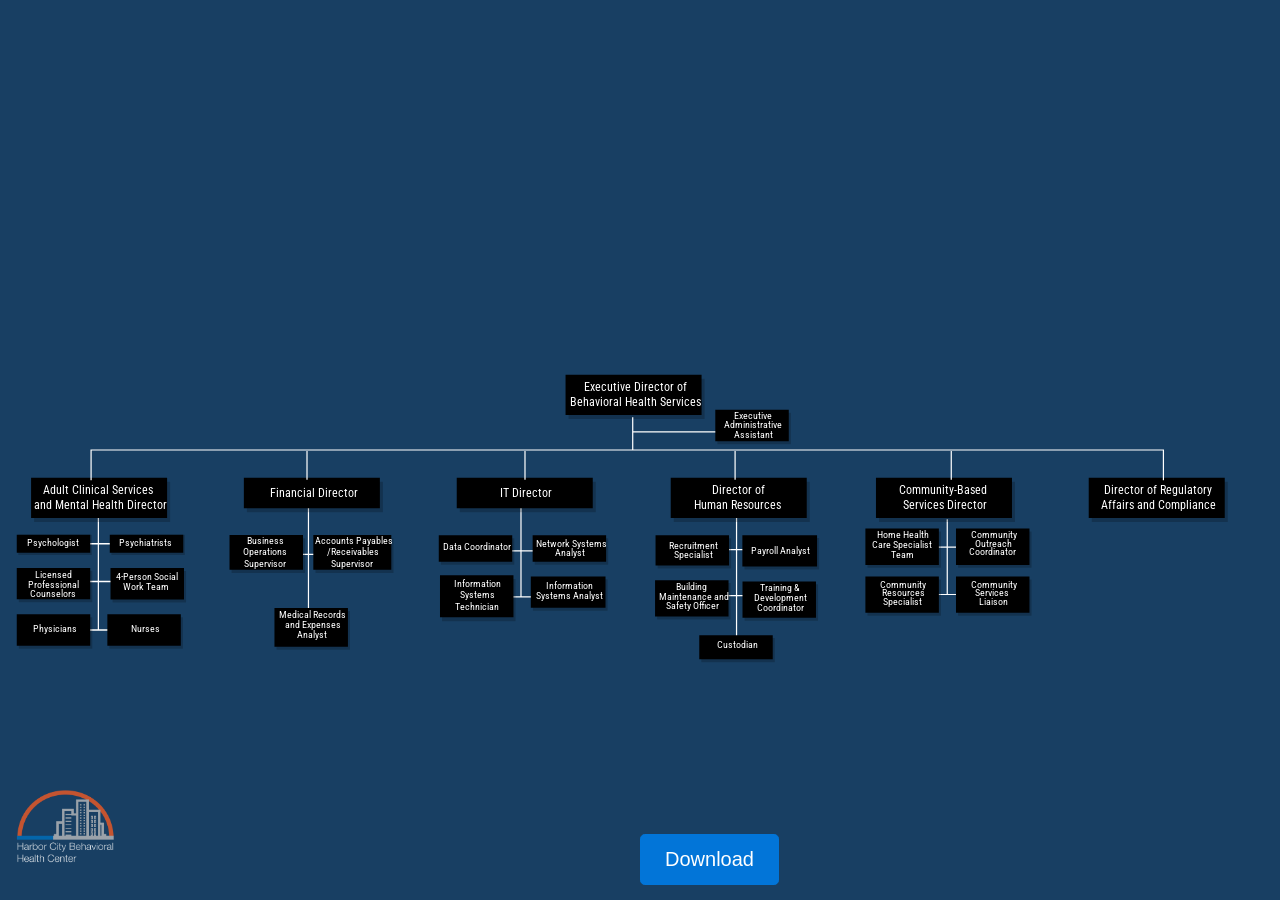
==== commit 6861e779: "ready for publish" ====
--- a/app/org_chart.html
+++ b/app/org_chart.html
@@ -436,8 +436,8 @@
         <img src="images/jnoland.jpg" class="figure-img img-fluid rounded img-thumbnail" alt="A generic square placeholder image with rounded corners in a figure.">
         </div>
         <div class="col-md-6 caption">
-          <h4>John Noland, PhD, LPC</h4>
-            <h5>Adult Clinical  Services and Mental Health Department </h5>
+          <h4>John Noland, PhD</h4>
+            <h5>Adult Clinical Services and Mental Health Department </h5>
           <p>Oversees a staff that includes two psychologists, three licensed professional counselors, a four-person social work team, two psychiatrists, a general family medical physician, a psychiatric mental health nurse, one registered nurse, and one nurse practitioner. </p>
         </div>
 
@@ -448,7 +448,7 @@
             </figcaption>
             </figure>
       <h2 id="">  Services and Mental Health Director</h2>
-      <p>Under the direction of the Executive Director, the  Services and Mental Health Director is responsible for the development and implementation of all clinical services. The Director leads a team of behavioral health specialists and has the following responsibilities:</p>
+      <p>Under the direction of the Executive Director, the Adult Clinical Services and Mental Health Department is responsible for the development and implementation of all clinical services. The Director leads a team of behavioral health specialists and has the following responsibilities:</p>
       <ul>
         <li>Responsible for adhering to program policies/procedures and evaluating mechanisms to ensure consistency with the regulatory laws and standards</li>
         <li>Manages the clinical and administrative functioning of the  Services and Mental Health Services Department</li>
@@ -691,7 +691,7 @@
               <img src="images/vpatel.jpg" class="figure-img img-fluid rounded img-thumbnail">
       </div>
       <div class="col-md-6 caption">
-        <h4>Veena Patel, HS-BCP</h4>
+        <h4>Veena Patel</h4>
           <h5>Director of Human Services</h5>
         <p>Oversees the team that includes a compensation and benefits officer, a payroll analyst, a training and development coordinator, a recruitment specialist, a building maintenance and safety officer, and custodians.  </p>
       </div>
@@ -805,7 +805,7 @@
           <img src="images/wgreer.jpg" class="figure-img img-fluid rounded img-thumbnail">
   </div>
   <div class="col-md-6 caption">
-    <h4>William Greer, MS, LPC</h4>
+    <h4>William Greer</h4>
       <h5>Community-Based Services Director</h5>
     <p>Oversees a staff that includes a community outreach coordinator, a team of home health care specialists, a community resources specialist, and a community services liaison.  </p>
   </div>
@@ -884,7 +884,7 @@
                 <img src="images/ksumiko.jpg" class="figure-img img-fluid rounded img-thumbnail">
         </div>
         <div class="col-md-6 caption">
-          <h4>Kayo Sumiko</h4>
+          <h4>Kayo Sumiko, JD, MD</h4>
             <h5> Director of Regulatory Affairs and Compliance</h5>
         </div>
 
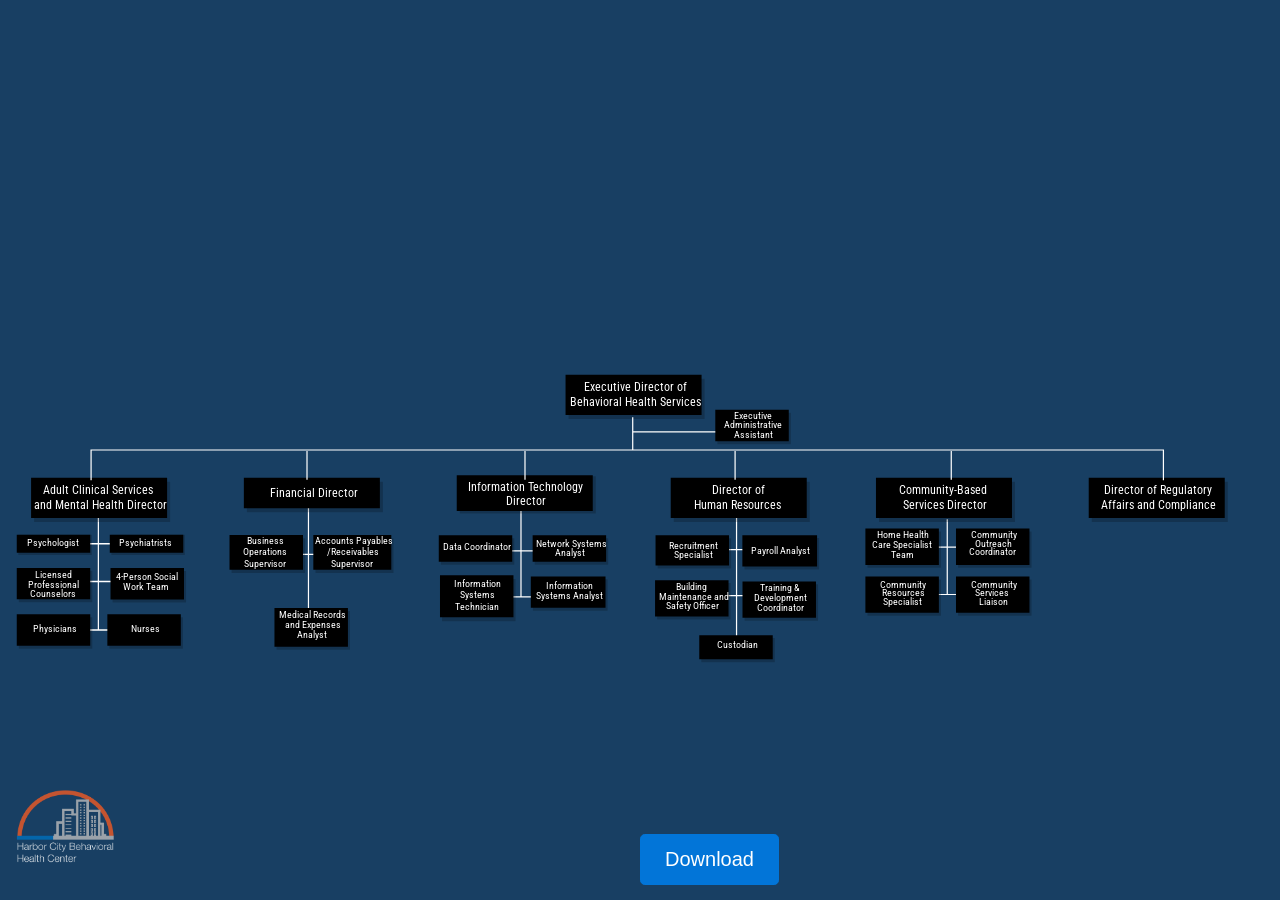
==== commit 81b508f7: "updated IT titel" ====
--- a/app/org_chart.html
+++ b/app/org_chart.html
@@ -179,12 +179,14 @@
       <path d="M429 121v75M415 158h24M415 196h24" class="st6"/>
     </g>
     <g data-url="#itDirector" class="jobRole">
-      <path d="M378.6 101.2h112v25.1h-112z" class="st1"/>
-      <path class="roleWrapper" d="M376.1 97.9h112V123h-112z"/>
-      <text transform="translate(411.397 113.45)" class="st3 st4 st5">
-        IT Director
-      </text>
-    </g>
+  <path class="st1" d="M378.6 96.7h112v30.6h-112z"/>
+  <path class="roleWrapper" d="M376.1 95.7h112v29.5h-112z"/>
+  <text transform="translate(385.485 108.45)">
+    <tspan x="0" y="0" class="st3 st4 st5">Information Technology</tspan><tspan x="28.6" y="12" class="st3 st4 st5"> Director</tspan>
+  </text>
+</g>
+</g>
+    
     <g data-url="#itInformationTechnician" class="jobRole">
 
         <path d="M364 181.3h60.5V216H364z" class="st1"/>
@@ -605,14 +607,14 @@
         </div>
         <div class="col-md-6 caption">
           <h4>Lynn Brady, CHTS </h4>
-            <h5>IT Director</h5>
+            <h5>Information Technology (IT) Director </h5>
           <p>Oversees a staff that includes an information systems technician, an information systems analyst, a data coordinator, and a network systems analyst.   </p>
         </div>
 
               </div>
 
-              <h2 id="">IT Director</h2>
-              <p>The IT Director is responsible for the infrastructure and oversight of all technical operations. Leads the IT team to achieve goals, meet quotas, eliminate security risks, and increase patient satisfaction. The IT Director is extremely knowledgeable about the hierarchical infrastructure of health care information systems. The Director reports directly to the Executive Director</p>
+              <h2 id="">Information Technology (IT) Director </h2>
+              <p>The Information Technology (IT) Director  is responsible for the infrastructure and oversight of all technical operations. Leads the IT team to achieve goals, meet quotas, eliminate security risks, and increase patient satisfaction. The IT Director is extremely knowledgeable about the hierarchical infrastructure of health care information systems. The Director reports directly to the Executive Director</p>
               <p>Job duties and responsibilities include:</p>
             <ul>
               <li>Designs the integration of mobile-based digital health information with electronic health records</li>
@@ -683,7 +685,7 @@
 
       <div class="department">
   <div id="hrDirector">
-        <h1 id="">Human Resources</h1>
+        <h1 id="">Human Resources (HR)</h1>
     <p>The HR Department oversees all agency personnel activities under the direct supervision of the HR Director. The department maintains and enhances the organization’s strategic plan by evaluating employee relations and human resources policies, programs, and practices. The department manages the development and implementation of various benefit programs by evaluating effectiveness and giving cost considerations. The HR team assists in building and maintaining a high-performance culture that is strong in decision making and is customer/patient focused.</p>
 
     <div class="row image-cont">
@@ -812,7 +814,7 @@
 
         </div>
 
-    <h2 id="">Community Services Director</h2>
+    <h2 id="">Community-Based Services Director</h2>
     <p>The community services director has the following job duties and responsibilities:</p>
     <ul>
       <li>Provides supervision to the Outreach team and Community Home Health Care team and interns</li>
@@ -848,8 +850,7 @@
 
 <div id="cbsdResourceSpecialit">
   <h2 id="">Community Resource Specialist </h2>
-  <h3>Job Duties & Responsibilities:</h3>
-
+<p>The community resource specialist has the following job duties and responsibilities:</p>
   <ul>
     <li>Produces metrics and data output from community connections and local government connections</li>
     <li>Develops, plans, and executes projects/events within a set budget and produces data and metrics for future planning</li>
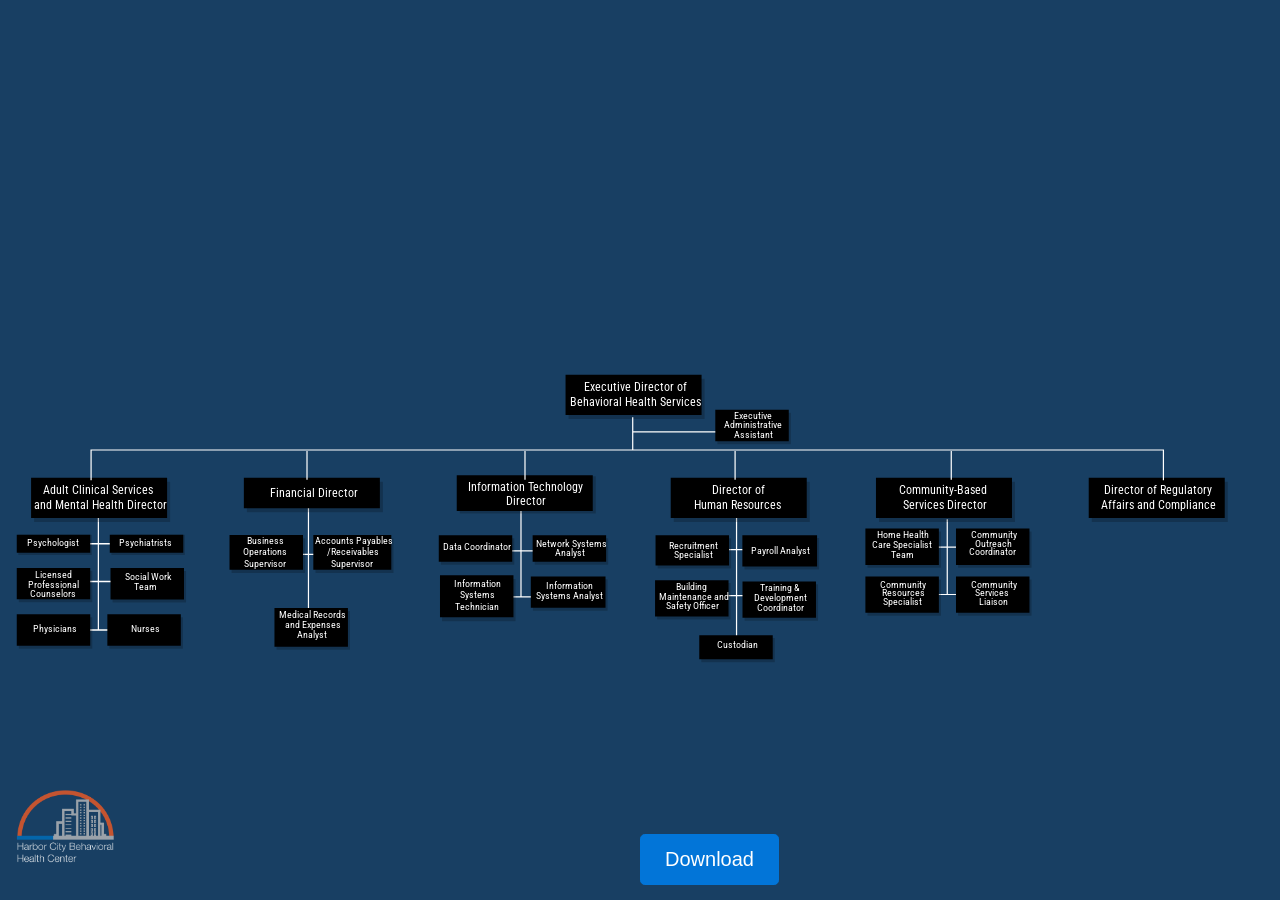
==== commit 02cf749a: "text changes and updates" ====
--- a/app/org_chart.html
+++ b/app/org_chart.html
@@ -16,7 +16,7 @@
 <body>
 <div class="org-chart-cont">
 <img src="images/HCBHC-Log.png" alt="">
-<a href="documents/HCBH_organizational_outline.pdf" target="_blank" class="btn btn-primary btn-lg " role="button" aria-disabled="true">Download</a>
+<a href="documents/Harbor_City_Behavioral_Health_Center_outline.pdf" target="_blank" class="btn btn-primary btn-lg " role="button" aria-disabled="true">Download</a>
 
 
 <svg xmlns="http://www.w3.org/2000/svg" class="orgchart" width="100%" height="100%"   viewBox="0 0 1054 150">
@@ -107,8 +107,8 @@
       <path d="M92.7 174.6h60.5v25.9H92.7z" class="st1"/>
       <path class="roleWrapper"  d="M91 172.2h60.5v25.9H91z" class="st3"/>
       <g id="social_work_team">
-        <text transform="translate(95.174 182.323)">
-          <tspan x="0" y="0" class="st7 st4 st8">4-Person Social </tspan><tspan x="5.8" y="8" class="st7 st4 st8"> Work Team</tspan>
+        <text transform="translate(103.174 182.323)">
+          <tspan x="0" y="0" class="st7 st4 st8">Social Work</tspan><tspan x="5.8" y="8" class="st7 st4 st8">   Team</tspan>
         </text>
       </g>
     </g>
@@ -186,7 +186,7 @@
   </text>
 </g>
 </g>
-    
+
     <g data-url="#itInformationTechnician" class="jobRole">
 
         <path d="M364 181.3h60.5V216H364z" class="st1"/>
@@ -391,7 +391,7 @@
                 <img src="images/mkessel.jpg" class="figure-img img-fluid rounded img-thumbnail" alt="A generic square placeholder image with rounded corners in a figure.">
               </div>
               <div class="col-md-6 caption">
-                <h4>Madison Kessel, PhD, LCSW</h4>
+                <h4>Madison Kessel, PsyD, MBA</h4>
               <h5>Executive Director of Behavioral Health Services</h5>
                 <p>Became executive director of Harbor City Behavioral Health Center in 2013. Belinda Johnson is her executive administrative assistant.  </p>
               </div>
@@ -439,7 +439,7 @@
         </div>
         <div class="col-md-6 caption">
           <h4>John Noland, PhD</h4>
-            <h5>Adult Clinical Services and Mental Health Department </h5>
+            <h5>Adult Clinical Services and Mental Health Director </h5>
           <p>Oversees a staff that includes two psychologists, three licensed professional counselors, a four-person social work team, two psychiatrists, a general family medical physician, a psychiatric mental health nurse, one registered nurse, and one nurse practitioner. </p>
         </div>
 
@@ -449,7 +449,7 @@
             <figcaption class="figure-caption">
             </figcaption>
             </figure>
-      <h2 id="">  Services and Mental Health Director</h2>
+      <h2 id="">Adult Clinical Services and Mental Health Director</h2>
       <p>Under the direction of the Executive Director, the Adult Clinical Services and Mental Health Department is responsible for the development and implementation of all clinical services. The Director leads a team of behavioral health specialists and has the following responsibilities:</p>
       <ul>
         <li>Responsible for adhering to program policies/procedures and evaluating mechanisms to ensure consistency with the regulatory laws and standards</li>
@@ -482,7 +482,7 @@
 <div id="achsmProfCounselor">
 
         <h2 id="">Licensed Professional Counselors (LPC)</h2>
-        <p>The LPCs provide direct care services to families referred for services including, but not limited to, clinical assessments and individual, group, and family therapy.y</p>
+        <p>The LPCs provide direct care services to families referred for services including, but not limited to, clinical assessments and individual, group, and family therapy.</p>
 </div>
   <div id="achsmSocialWork">
       <h2 id="">Social Work Team</h2>
@@ -506,13 +506,13 @@
     <p>The physicians have the following job duties and responsibilities:</p>
     <ul>
       <li>Provides integrated primary care</li>
-      <li>Conducts brief, problem focused, real time assessments/interventions to address a wide range of co-morbid health, mental health and substance abuse problems</li>
-      <li>Participates in development and implementation of HCBHC specific clinical protocols, quality improvement initiatives, and innovative research regarding system wide integration of Behavioral Health into primary care</li>
+      <li>Conducts brief, problem focused, real time assessments/interventions to address a wide range of <br>co-morbid health, mental health and substance abuse problems</li>
+      <li>Participates in development and implementation of HCBHC specific clinical protocols, quality improvement initiatives, and innovative research regarding system wide integration of behavioral health into primary care</li>
     </ul>
   </div>
 <div id="achsmNurses">
-  <h2 id="">1 Psychiatric Mental Health Nurse, 1  Registered Nurse, 1 Nurse Practitioner </h2>
-  <p>The Psychiatric Mental Health Nurse Practitioner, 1 Registered Nurse, and Nurse Practitioner are all part of the multidisciplinary treatment team. Most emphasis will be on individual therapy, completing psychosocial assessments, facilitating marital and/or family therapies, assisting in program development, and implementing and reviewing treatment plans.</p>
+  <h2 id="">1 Psychiatric Mental Health Nurse, 1 Registered Nurse, 1 Nurse Practitioner </h2>
+  <p>The Psychiatric Mental Health Nurse Practitioner,  Registered Nurse, and Nurse Practitioner are all part of the multidisciplinary treatment team. Most emphasis will be on individual therapy, completing psychosocial assessments, facilitating marital and/or family therapies, assisting in program development, and implementing and reviewing treatment plans.</p>
 </div>
 
       <!-- end of departmetn ACHSM -->
@@ -521,7 +521,7 @@
       <div class="department">
       <div id="financeDirector">
         <h1 id="">Financial Department</h1>
-        <p>The Financial Department oversees all agency fiscal activities under the direct supervision of the Financial Director who reports directly to the Executive Director. The department compiles and prepares accounting and Financial reports, organization-wide budgets, and treasury in accordance with generally accepted accounting principles and organization/contract policies and procedures, and safeguards assets through the maintenance of proper controls. The director is a member of the senior management team and oversees monthly cost allocation, reconciliation, and financial statement preparation; budget preparation and monitoring; quarterly audit work as required by various funding agencies; annual company audit; and all required tax filings.</p>
+        <p>The Financial Department oversees all agency fiscal activities under the direct supervision of the Financial Director who reports directly to the Executive Director. The department compiles and prepares accounting and financial reports, organization-wide budgets, and treasury in accordance with generally accepted accounting principles and organization/contract policies and procedures, and safeguards assets through the maintenance of proper controls. The director is a member of the senior management team and oversees monthly cost allocation, reconciliation, and financial statement preparation; budget preparation and monitoring; quarterly audit work as required by various funding agencies; annual company audit; and all required tax filings.</p>
         <div class="row image-cont">
           <div class="col-md-6">
                   <img src="images/bschlough.jpg" class="figure-img img-fluid rounded img-thumbnail" alt="A generic square placeholder image with rounded corners in a figure.">
@@ -571,7 +571,7 @@
     <li>Submits billing data to insurance providers</li>
     <li>Works claims and claim denials to ensure maximum reimbursement for services provided</li>
     <li>Performs Medicare/Medicaid reviews and audits</li>
-    <li>Implements, maintains, and reports on programs initiated by the cente</li>
+    <li>Implements, maintains, and reports on programs initiated by the center</li>
   </ul>
 </div>
 
@@ -599,7 +599,7 @@
 
       <div class="department">
       <div id="itDirector">
-          <h1 id="">IT Department</h1>
+          <h1 id="">Information Technology Department (IT)</h1>
               <p>The IT Department enables cross-functional productivity of all HCBHC employees and is responsible for overseeing the daily IT functions of the center. The IT team provides operational and system support to all HCBHC departments. It is also responsible for maintaining the patient database and service portal. The team develops and executes plans for managing information technology and security for the center, including activities to be performed in-house or through third-party relationships to best manage the center’s information systems.</p>
               <div class="row image-cont">
         <div class="col-md-6">
@@ -663,7 +663,7 @@
   <p>The data coordinator has the following job duties and responsibilities:</p>
   <ul>
     <li>Designs and executes A/B testing procedures to extract data from test runs</li>
-    <li>Evaluates and draw conclusions from data related to patient behavio</li>
+    <li>Evaluates and draw conclusions from data related to patient behavior</li>
   </ul>
   </div>
 
@@ -693,8 +693,8 @@
               <img src="images/vpatel.jpg" class="figure-img img-fluid rounded img-thumbnail">
       </div>
       <div class="col-md-6 caption">
-        <h4>Veena Patel</h4>
-          <h5>Director of Human Services</h5>
+        <h4>Veena Patel, MS</h4>
+          <h5>Director of Human Resources</h5>
         <p>Oversees the team that includes a compensation and benefits officer, a payroll analyst, a training and development coordinator, a recruitment specialist, a building maintenance and safety officer, and custodians.  </p>
       </div>
 
@@ -746,7 +746,7 @@
     <li>Responds to repair requests quickly and in a professional manner</li>
     <li>Maintains a library of user manuals for office furniture and fixtures that can be referred to when needed</li>
     <li>Adheres to the company’s safety policies to create a safe work environment for everyone</li>
-    <li>Performs routine cleaning tasks based on a schedule created by the Building Maintenance Office</li>
+    <li>Performs routine cleaning tasks based on a schedule created by the Building Maintenance Officer</li>
   </ul>
 </div>
 
@@ -768,7 +768,7 @@
 </div>
 
     <div id="hrTraining">
-        <h2 id="">Training & Development Coordinator  </h2>
+        <h2 id="">Training and Development Coordinator  </h2>
       <ul>
         <li>Assess training needs through surveys, interviews with employees, focus groups, or consultation with managers, instructors, or customer representatives. See more occupations related to this task.</li>
         <li>Design, plan, organize, or direct orientation and training programs for employees or customers. See more occupations related to this task.</li>
@@ -807,7 +807,7 @@
           <img src="images/wgreer.jpg" class="figure-img img-fluid rounded img-thumbnail">
   </div>
   <div class="col-md-6 caption">
-    <h4>William Greer</h4>
+    <h4>William Greer, Phd, LCSW </h4>
       <h5>Community-Based Services Director</h5>
     <p>Oversees a staff that includes a community outreach coordinator, a team of home health care specialists, a community resources specialist, and a community services liaison.  </p>
   </div>
@@ -842,10 +842,12 @@
       <div id="cbsdCareTeam">
             <h2 id="">Home Health Care Specialist Team</h2>
         <p>The home health care specialist team has the following job duties and responsibilities:</p>
-        <ul>
-          <li>Consult and collaborate on a multidisciplinary team. This includes providing integrated on-site care, recommendations, and feedback to medical providers and allied staff</li>
-          <li>Performs brief behavioral health visits (20-30 minutes), limited in number (1-6 visits).  Provides assessments, screening, or intervention services for 8-10 patients per day with the primary goal of assisting the primary care providers with identification, treatment, and management of mental and behavioral health concerns.</li>
-        </ul>
+      <ul>
+        <li>Consults and collaborates on a multidisciplinary team</li>
+        <li>Provides integrated on-site care, recommendations, and feedback to medical providers and allied staff</li>
+        <li>Performs brief behavioral health visits (20–30 minutes), limited in number (1–6 visits)</li>
+        <li>Provides assessments, screening, and/or intervention services for 8–10 patients per day with the primary goal of assisting the primary care providers with identification, treatment, and management of mental and behavioral health concerns</li>
+      </ul>
       </div>
 
 <div id="cbsdResourceSpecialit">
@@ -859,15 +861,14 @@
 
 
   <div id="cbsdLiason">
-            <h2 id="">Community Services Liaison</h2>
-    <h3>Job Duties & Responsibilities:</h3>
+      <h2 id="">Community Services Liaison</h2>
     <p>The community services liaison has the following job duties and responsibilities:</p>
     <ul>
       <li>Markets outpatient services to schools or other service agencies to establish and maintain a referral base</li>
       <li>Coordinates with other departments to optimize alignment with strategy and share viewpoints, expertise, and perspectives on community health initiatives</li>
       <li>Represents organization and community health initiatives in internal and external forums by presenting the organization's community health initiatives or serving as member on select committees/workgroups</li>
       <li>Fosters a positive center image by providing strategic and tactical support in order to build strong and supportive partnerships with local elected officials, community organizations, civic/business groups, and the local community</li>
-      <li>Coordinates professional presentations to community groups on educational topic</li>
+      <li>Coordinates professional presentations to community groups on educational topics</li>
     </ul>
   </div>
 
